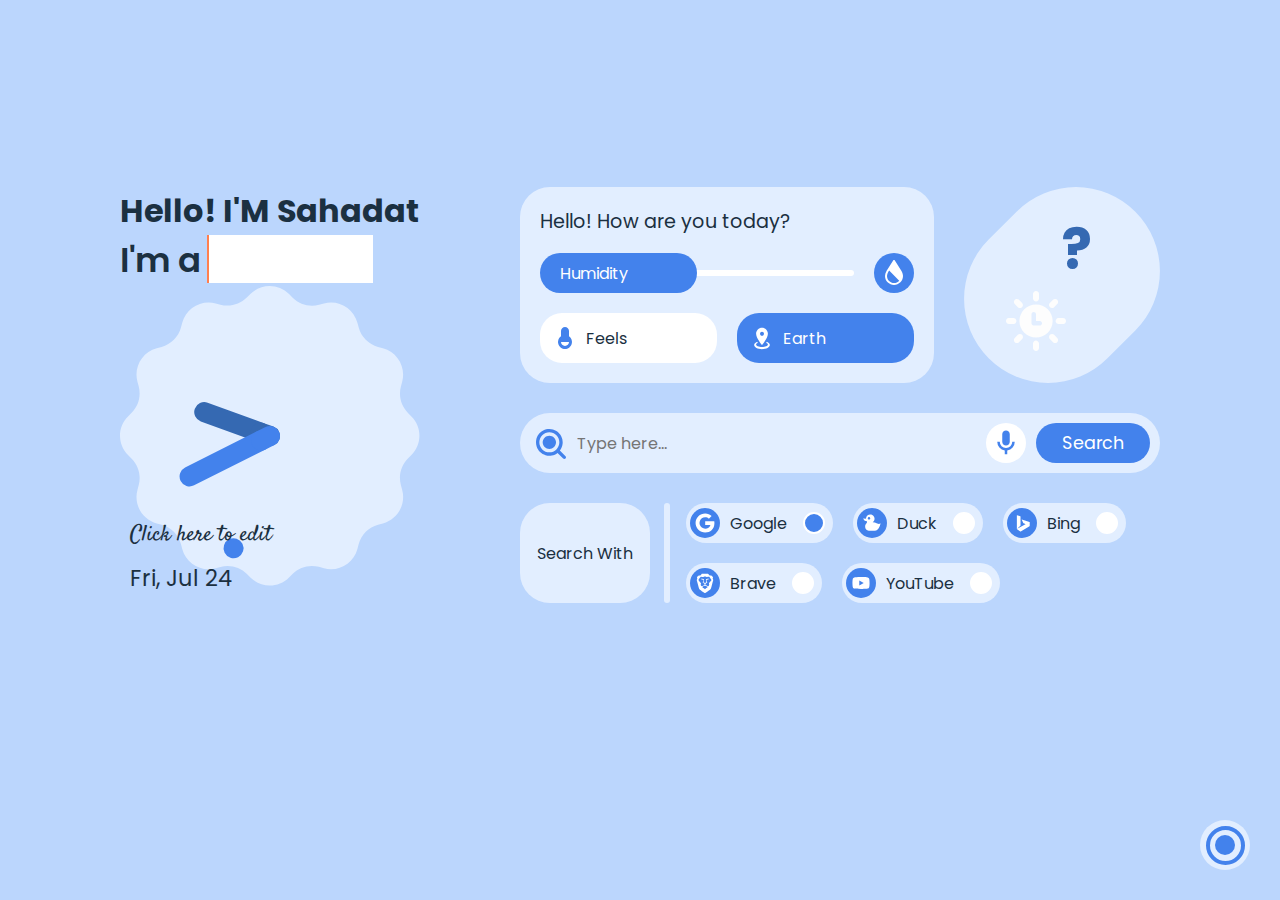
==== index.html @ 813c89ec "Add files via upload" ====
<!-- 
     Material You NewTab
     Copyright (c) 2023-2024 XengShi
     Licensed under the GNU General Public License v3.0 (GPL-3.0)
     You should have received a copy of the GNU General Public License along with this program. 
     If not, see <https://www.gnu.org/licenses/>.
-->


<!DOCTYPE html>
<html lang="en">

<head>
    <meta charset="UTF-8">
    <meta content="width=device-width, initial-scale=1.0" name="viewport">
    <meta name="google-site-verification" content="f80bboVVkBBgR-pRl_jZR6dnG7tuaYD4Fv4fSr3IhZE" />
    <title>New Tab</title>
    <link href="style.css" rel="stylesheet">
    <link href="./favicon/icon.ico" rel="icon" type="image/x-icon">
    <style id="iconStyle"></style>

    <script defer src="languages.js"></script>
    <script defer src="script.js"></script>
</head>

<body>
    <!----------------------- Google App Menu Setup Starting ----------------------->
    <!-- 9 Dot Icon -->
    <div class="googleAppsCont" id="googleAppsCont">
        <svg class="dot-icon" xmlns="http://www.w3.org/2000/svg" width="36" height="36" viewBox="0 0 24 24">
            <path
                d="M8 6a2 2 0 1 1-4 0 2 2 0 0 1 4 0m0 6a2 2 0 1 1-4 0 2 2 0 0 1 4 0m-2 8a2 2 0 1 0 0-4 2 2 0 0 0 0 4m8-14a2 2 0 1 1-4 0 2 2 0 0 1 4 0m-2 8a2 2 0 1 0 0-4 2 2 0 0 0 0 4m2 4a2 2 0 1 1-4 0 2 2 0 0 1 4 0m4-10a2 2 0 1 0 0-4 2 2 0 0 0 0 4m2 4a2 2 0 1 1-4 0 2 2 0 0 1 4 0m-2 8a2 2 0 1 0 0-4 2 2 0 0 0 0 4" />
        </svg>
        <!-- Text to appear on hover -->
        <span class="tooltip-text" id="googleAppsHover">Google Apps</span>
    </div>

    <!-- Centered Icon Container -->
    <div id="iconContainer" class="icon-container" style="display: none;">
        <a href="https://myaccount.google.com/" class="icon-item">
            <div class="menuicon">
                <svg xmlns="http://www.w3.org/2000/svg" width="46" height="46" viewBox="0 0 24 24">
                    <path fill="currentColor"
                        d="M12 4c-4.42 0-8 3.58-8 8c0 1.95.7 3.73 1.86 5.12a9.95 9.95 0 0 1 12.28 0A7.96 7.96 0 0 0 20 12c0-4.42-3.58-8-8-8m0 9c-1.93 0-3.5-1.57-3.5-3.5S10.07 6 12 6s3.5 1.57 3.5 3.5S13.93 13 12 13"
                        opacity="0.3" />
                    <path fill="currentColor"
                        d="M12 2C6.48 2 2 6.48 2 12s4.48 10 10 10s10-4.48 10-10S17.52 2 12 2m0 18c-1.74 0-3.34-.56-4.65-1.5C8.66 17.56 10.26 17 12 17s3.34.56 4.65 1.5c-1.31.94-2.91 1.5-4.65 1.5m6.14-2.88a9.95 9.95 0 0 0-12.28 0A7.96 7.96 0 0 1 4 12c0-4.42 3.58-8 8-8s8 3.58 8 8c0 1.95-.7 3.73-1.86 5.12" />
                    <path fill="currentColor"
                        d="M12 5.93c-1.93 0-3.5 1.57-3.5 3.5s1.57 3.5 3.5 3.5s3.5-1.57 3.5-3.5s-1.57-3.5-3.5-3.5m0 5c-.83 0-1.5-.67-1.5-1.5s.67-1.5 1.5-1.5s1.5.67 1.5 1.5s-.67 1.5-1.5 1.5" />
                </svg>
            </div>
            <div class="label short">Account</div>
        </a>
        <a href="https://google.com/" class="icon-item">
            <div class="menuicon">
                <svg xmlns="http://www.w3.org/2000/svg" width="43" height="43" viewBox="-2 -2 24 24">
                    <path fill="currentColor"
                        d="M4.376 8.068A6 6 0 0 0 4.056 10c0 .734.132 1.437.376 2.086a5.946 5.946 0 0 0 8.57 3.045h.001a5.96 5.96 0 0 0 2.564-3.043H10.22V8.132h9.605a10 10 0 0 1-.044 3.956a10 10 0 0 1-3.52 5.71A9.96 9.96 0 0 1 10 20A9.998 9.998 0 0 1 1.118 5.401A10 10 0 0 1 10 0c2.426 0 4.651.864 6.383 2.302l-3.24 2.652a5.948 5.948 0 0 0-8.767 3.114" />
                </svg>
            </div>
            <div class="label short">Search</div>
        </a>
        <a href="https://www.youtube.com/" class="icon-item">
            <div class="menuicon">
                <svg xmlns="http://www.w3.org/2000/svg" width="47" height="47" viewBox="1 0 24 24">
                    <g fill="none" fill-rule="evenodd">
                        <path
                            d="m12.593 23.258l-.011.002l-.071.035l-.02.004l-.014-.004l-.071-.035q-.016-.005-.024.005l-.004.01l-.017.428l.005.02l.01.013l.104.074l.015.004l.012-.004l.104-.074l.012-.016l.004-.017l-.017-.427q-.004-.016-.017-.018m.265-.113l-.013.002l-.185.093l-.01.01l-.003.011l.018.43l.005.012l.008.007l.201.093q.019.005.029-.008l.004-.014l-.034-.614q-.005-.018-.02-.022m-.715.002a.02.02 0 0 0-.027.006l-.006.014l-.034.614q.001.018.017.024l.015-.002l.201-.093l.01-.008l.004-.011l.017-.43l-.003-.012l-.01-.01z" />
                        <path fill="currentColor"
                            d="M12 4c.855 0 1.732.022 2.582.058l1.004.048l.961.057l.9.061l.822.064a3.8 3.8 0 0 1 3.494 3.423l.04.425l.075.91c.07.943.122 1.971.122 2.954s-.052 2.011-.122 2.954l-.075.91l-.04.425a3.8 3.8 0 0 1-3.495 3.423l-.82.063l-.9.062l-.962.057l-1.004.048A62 62 0 0 1 12 20a62 62 0 0 1-2.582-.058l-1.004-.048l-.961-.057l-.9-.062l-.822-.063a3.8 3.8 0 0 1-3.494-3.423l-.04-.425l-.075-.91A41 41 0 0 1 2 12c0-.983.052-2.011.122-2.954l.075-.91l.04-.425A3.8 3.8 0 0 1 5.73 4.288l.821-.064l.9-.061l.962-.057l1.004-.048A62 62 0 0 1 12 4m-2 5.575v4.85c0 .462.5.75.9.52l4.2-2.425a.6.6 0 0 0 0-1.04l-4.2-2.424a.6.6 0 0 0-.9.52Z" />
                    </g>
                </svg>
            </div>
            <div class="label short">YouTube</div>
        </a>
        <a href="https://mail.google.com/" class="icon-item">
            <div class="menuicon">
                <svg xmlns="http://www.w3.org/2000/svg" width="46" height="46" viewBox="1 0 24 24">
                    <path fill="currentColor"
                        d="M20 18h-2V9.25L12 13L6 9.25V18H4V6h1.2l6.8 4.25L18.8 6H20m0-2H4c-1.11 0-2 .89-2 2v12a2 2 0 0 0 2 2h16a2 2 0 0 0 2-2V6a2 2 0 0 0-2-2" />
                </svg>
            </div>
            <div class="label short">Gmail</div>
        </a>
        <a href="https://music.youtube.com/" class="icon-item">
            <div class="menuicon">
                <svg xmlns="http://www.w3.org/2000/svg" width="45" height="45" viewBox="1 0 24 24">
                    <g fill="currentColor" fill-rule="evenodd" clip-rule="evenodd">
                        <path
                            d="M8.217 8.286C9.265 7.254 10.514 6.743 12 6.743s2.735.51 3.783 1.543s1.562 2.258 1.562 3.714s-.514 2.68-1.562 3.713s-2.297 1.543-3.783 1.543s-2.735-.51-3.783-1.543S6.655 13.455 6.655 12s.514-2.682 1.562-3.714m6.977 3.715L10 14.91V9.088z" />
                        <path
                            d="M19.071 18.966Q22.001 16.08 22 12q0-4.081-2.929-6.967Q16.141 2.147 12 2.147T4.929 5.033T2 12q0 4.08 2.929 6.966q2.93 2.886 7.071 2.886q4.142 0 7.071-2.886M12 5.433c-1.827 0-3.407.644-4.702 1.92C6.002 8.63 5.345 10.19 5.345 12c0 1.809.657 3.37 1.953 4.646c1.295 1.276 2.874 1.92 4.702 1.92s3.407-.644 4.702-1.92c1.296-1.276 1.953-2.837 1.953-4.646c0-1.81-.657-3.37-1.953-4.647c-1.295-1.276-2.875-1.92-4.702-1.92" />
                    </g>
                </svg>
            </div>
            <div class="label short">YTMusic</div>
        </a>
        <a href="https://maps.google.com/" class="icon-item">
            <div class="menuicon">
                <svg width="67px" height="67px" viewBox="4 2 40 40" fill="none" xmlns="http://www.w3.org/2000/svg">
                    <g fill="currentColor">
                        <path fill-rule="evenodd" clip-rule="evenodd"
                            d="M24 12.8116L23.9999 12.8541C23.9998 12.872 23.9996 12.8899 23.9994 12.9078C23.9998 12.9287 24 12.9498 24 12.971C24 16.3073 21.4007 19.2604 19.6614 21.2367C19.1567 21.8101 18.7244 22.3013 18.449 22.6957C17.4694 24.0986 16.9524 25.6184 16.8163 26.2029C16.8163 26.6431 16.4509 27 16 27C15.5491 27 15.1837 26.6431 15.1837 26.2029C15.0476 25.6184 14.5306 24.0986 13.551 22.6957C13.2756 22.3013 12.8433 21.8101 12.3386 21.2367C10.5993 19.2604 8 16.3073 8 12.971C8 12.9498 8.0002 12.9287 8.0006 12.9078C8.0002 12.8758 8 12.8437 8 12.8116C8 8.49736 11.5817 5 16 5C20.4183 5 24 8.49736 24 12.8116ZM16 15.6812C17.7132 15.6812 19.102 14.325 19.102 12.6522C19.102 10.9793 17.7132 9.62319 16 9.62319C14.2868 9.62319 12.898 10.9793 12.898 12.6522C12.898 14.325 14.2868 15.6812 16 15.6812Z" />
                        <path
                            d="M23.1054 9.21856C22.1258 7.37546 20.4161 5.96177 18.3504 5.34277L13.7559 10.5615C14.3208 9.98352 15.1174 9.62346 16.0002 9.62346C17.7134 9.62346 19.1022 10.9796 19.1022 12.6524C19.1022 13.3349 18.8711 13.9646 18.4811 14.4711L23.1054 9.21856Z" />
                        <path
                            d="M12.4311 21.3425C12.4004 21.3076 12.3695 21.2725 12.3383 21.2371C11.1918 19.9344 9.67162 18.2073 8.76855 16.2257L13.5439 10.8018C13.1387 11.3136 12.8976 11.9556 12.8976 12.6526C12.8976 14.3254 14.2865 15.6816 15.9997 15.6816C16.8675 15.6816 17.6521 15.3336 18.2151 14.7727L12.4311 21.3425Z" />
                        <path
                            d="M9.89288 7.76562C8.71207 9.12685 8 10.8881 8 12.8117C8 12.8438 8.0002 12.8759 8.0006 12.9079C8.0002 12.9288 8 12.9499 8 12.9711C8 14.1082 8.30196 15.2009 8.76889 16.2254L13.5362 10.8106L9.89288 7.76562Z" />
                        <path
                            d="M18.3499 5.34254C17.6068 5.11988 16.8176 5 15.9997 5C13.5514 5 11.36 6.07387 9.89258 7.76553L13.5359 10.8105L13.5438 10.8015C13.6101 10.7178 13.6807 10.6375 13.7554 10.5611L18.3499 5.34254Z" />
                    </g>
                </svg>
            </div>
            <div class="label short">Maps</div>
        </a>
        <a href="https://play.google.com/" class="icon-item">
            <div class="menuicon">
                <svg xmlns="http://www.w3.org/2000/svg" width="38" height="38" viewBox="0 0 16 16">
                    <path fill="currentColor"
                        d="M14.222 9.374c1.037-.61 1.037-2.137 0-2.748L11.528 5.04 8.32 8l3.207 2.96zm-3.595 2.116L7.583 8.68 1.03 14.73c.201 1.029 1.36 1.61 2.303 1.055zM1 13.396V2.603L6.846 8zM1.03 1.27l6.553 6.05 3.044-2.81L3.333.215C2.39-.341 1.231.24 1.03 1.27" />
                </svg>
            </div>
            <div class="label short">Play</div>
        </a>
        <a href="https://drive.google.com/" class="icon-item">
            <div class="menuicon">
                <svg xmlns="http://www.w3.org/2000/svg" width="40" height="40" viewBox="0 0 24 24">
                    <path fill="currentColor"
                        d="M12.01 1.485c-2.082 0-3.754.02-3.743.047.01.02 1.708 3.001 3.774 6.62l3.76 6.574h3.76c2.081 0 3.753-.02 3.742-.047-.005-.02-1.708-3.001-3.775-6.62l-3.76-6.574zm-4.76 1.73a789.828 789.861 0 0 0-3.63 6.319L0 15.868l1.89 3.298 1.885 3.297 3.62-6.335 3.618-6.33-1.88-3.287C8.1 4.704 7.255 3.22 7.25 3.214zm2.259 12.653-.203.348c-.114.198-.96 1.672-1.88 3.287a423.93 423.948 0 0 1-1.698 2.97c-.01.026 3.24.042 7.222.042h7.244l1.796-3.157c.992-1.734 1.85-3.23 1.906-3.323l.104-.167h-7.249z" />
                </svg>
            </div>
            <div class="label short">Drive</div>
        </a>
        <a href="https://photos.google.com/" class="icon-item">
            <div class="menuicon">
                <svg xmlns="http://www.w3.org/2000/svg" width="42" height="42" viewBox="0 0 256 256">
                    <g fill="currentColor">
                        <path
                            d="M192 88a63.7 63.7 0 0 1-14 40h-50V24a64 64 0 0 1 64 64M64 168a64 64 0 0 0 64 64V128H78a63.7 63.7 0 0 0-14 40"
                            opacity=".2" />
                        <path
                            d="M232 120h-39.51A72 72 0 0 0 128 16a8 8 0 0 0-8 8v39.51A72 72 0 0 0 16 128a8 8 0 0 0 8 8h39.51A72 72 0 0 0 128 240a8 8 0 0 0 8-8v-39.51A72 72 0 0 0 240 128a8 8 0 0 0-8-8M120 223.43A56.09 56.09 0 0 1 72 168a55.3 55.3 0 0 1 10-32h38ZM120 120H32.57A56.09 56.09 0 0 1 88 72a55.3 55.3 0 0 1 32 10Zm16-87.43A56.09 56.09 0 0 1 184 88a55.3 55.3 0 0 1-10 32h-38ZM168 184a55.3 55.3 0 0 1-32-10v-38h87.43A56.09 56.09 0 0 1 168 184" />
                    </g>
                </svg>
            </div>
            <div class="label short">Photos</div>
        </a>
        <a href="https://translate.google.com/" class="icon-item">
            <div class="menuicon">
                <svg xmlns="http://www.w3.org/2000/svg" width="40" height="40" viewBox="0 0 24 24">
                    <path fill="currentColor"
                        d="m12 22-1-3H4q-.825 0-1.412-.587T2 17V4q0-.825.588-1.412T4 2h6l.875 3H20q.875 0 1.438.563T22 7v13q0 .825-.562 1.413T20 22zm-4.85-7.4q1.725 0 2.838-1.112T11.1 10.6q0-.2-.012-.362t-.063-.338h-3.95v1.55H9.3q-.2.7-.763 1.088t-1.362.387q-.975 0-1.675-.7T4.8 10.5t.7-1.725 1.675-.7q.45 0 .85.163t.725.487L9.975 7.55Q9.45 7 8.712 6.7T7.15 6.4q-1.675 0-2.863 1.188T3.1 10.5t1.188 2.913T7.15 14.6m6.7.5.55-.525q-.35-.425-.637-.825t-.563-.85zm1.25-1.275q.7-.825 1.063-1.575t.487-1.175h-3.975l.3 1.05h1q.2.375.475.813t.65.887M13 21h7q.45 0 .725-.288T21 20V7q0-.45-.275-.725T20 6h-8.825l1.175 4.05h1.975V9h1.025v1.05H19v1.025h-1.275q-.25.95-.75 1.85T15.8 14.6l2.725 2.675L17.8 18l-2.7-2.7-.9.925L15 19z" />
                </svg>
            </div>
            <div class="label short">Translate</div>
        </a>
        <a href="https://calendar.google.com/" class="icon-item">
            <div class="menuicon">
                <svg xmlns="http://www.w3.org/2000/svg" width="36" height="36" viewBox="0 0 24 24">
                    <path fill="currentColor"
                        d="M18.316 5.684H24v12.632h-5.684zM5.684 24h12.632v-5.684H5.684zM18.316 5.684V0H1.895A1.894 1.894 0 0 0 0 1.895v16.421h5.684V5.684zm-7.207 6.25v-.065q.407-.216.687-.617c.28-.401.279-.595.279-.982q0-.568-.3-1.025a2.05 2.05 0 0 0-.832-.714 2.7 2.7 0 0 0-1.197-.257q-.9 0-1.481.467-.579.467-.793 1.078l1.085.452q.13-.374.413-.633.284-.258.767-.257.495 0 .816.264a.86.86 0 0 1 .322.703q0 .495-.36.778t-.886.284h-.567v1.085h.633q.611 0 1.02.327.407.327.407.843 0 .505-.387.832c-.387.327-.565.327-.924.327q-.527 0-.897-.311-.372-.312-.521-.881l-1.096.452q.268.923.977 1.401.707.479 1.538.477a2.84 2.84 0 0 0 1.293-.291q.574-.29.902-.794.327-.505.327-1.149 0-.643-.344-1.105a2.07 2.07 0 0 0-.881-.689m2.093-1.931.602.913L15 10.045v5.744h1.187V8.446h-.827zM22.105 0h-3.289v5.184H24V1.895A1.894 1.894 0 0 0 22.105 0m-3.289 23.5 4.684-4.684h-4.684zM0 22.105C0 23.152.848 24 1.895 24h3.289v-5.184H0z" />
                </svg>
            </div>
            <div class="label short">Calendar</div>
        </a>
        <a href="https://meet.google.com/" class="icon-item">
            <div class="menuicon">
                <svg xmlns="http://www.w3.org/2000/svg" viewBox="0 0 50 50" width="41" height="41">
                    <path fill="currentColor"
                        d="M2 18L2 32 12 32 12 18zM39 9v4.31l-10 9V16H14V6h22C37.66 6 39 7.34 39 9zM29 27.69l10 9V41c0 1.66-1.34 3-3 3H14V34h15V27.69zM12 34v10H5c-1.657 0-3-1.343-3-3v-7H12zM12 6L12 16 2 16zM29 25L39 16 39 34zM49 9.25v31.5c0 .87-1.03 1.33-1.67.75L41 35.8V14.2l6.33-5.7C47.97 7.92 49 8.38 49 9.25z" />
                </svg>
            </div>
            <div class="label short">Meet</div>
        </a>
        <a href="https://chat.google.com/" class="icon-item">
            <div class="menuicon">
                <svg xmlns="http://www.w3.org/2000/svg" width="36" height="36" viewBox="0 0 24 24">
                    <path fill="currentColor"
                        d="M1.637 0C.733 0 0 .733 0 1.637v16.5c0 .904.733 1.636 1.637 1.636h3.955v3.323c0 .804.97 1.207 1.539.638l3.963-3.96h11.27c.903 0 1.636-.733 1.636-1.637V5.592L18.408 0Zm3.955 5.592h12.816v8.59H8.455l-2.863 2.863Z" />
                </svg>
            </div>
            <div class="label short">Chat</div>
        </a>
        <a href="https://news.google.com/" class="icon-item">
            <div class="menuicon">
                <svg xmlns="http://www.w3.org/2000/svg" width="40" height="40" viewBox="0 0 24 24">
                    <path fill="currentColor"
                        d="M21.267 21.2a.614.614 0 0 1-.613.613H3.344a.614.614 0 0 1-.612-.613V8.115a.614.614 0 0 1 .613-.613h17.309a.614.614 0 0 1 .613.613zm-3.032-3.42v-1.195a.08.08 0 0 0-.08-.08h-5.373v1.361h5.373a.08.08 0 0 0 .08-.083zm.817-2.587v-1.201a.08.08 0 0 0-.079-.082h-6.19v1.362h6.189a.08.08 0 0 0 .08-.078v-.004zm-.817-2.588V11.4a.08.08 0 0 0-.08-.08h-5.373v1.361h5.373a.08.08 0 0 0 .08-.079zM8.15 14.045v1.226h1.77c-.145.748-.804 1.292-1.77 1.292a1.976 1.976 0 0 1 0-3.95 1.77 1.77 0 0 1 1.253.49l.934-.932a3.14 3.14 0 0 0-2.187-.853 3.268 3.268 0 1 0 0 6.537c1.89 0 3.133-1.328 3.133-3.197a4 4 0 0 0-.052-.619zM2.27 7.654a.616.616 0 0 1 .613-.613h12.154l-1.269-3.49a.595.595 0 0 0-.743-.383L.368 7.775a.594.594 0 0 0-.323.775l2.225 6.112za.616.616 0 0 1 .613-.613h12.154l-1.269-3.49a.595.595 0 0 0-.743-.383L.368 7.775a.594.594 0 0 0-.323.775l2.225 6.112zm21.312-.31-8.803-2.37.751 2.067h5.584a.614.614 0 0 1 .613.613v8.794l2.247-8.365a.59.59 0 0 0-.392-.74m-4.496-1.675V2.795a.61.61 0 0 0-.611-.608H5.524a.61.61 0 0 0-.616.605v2.837l8.39-3.052a.594.594 0 0 1 .743.39l.544 1.497z" />
                </svg>
            </div>
            <div class="label short">News</div>
        </a>
        <a href="https://contacts.google.com/" class="icon-item">
            <div class="menuicon">
                <svg xmlns="http://www.w3.org/2000/svg" width="40" height="40" viewBox="0 0 24 24">
                    <path fill="currentColor"
                        d="M4.625 22q-.4 0-.725-.325t-.325-.725v-2.625q0-2.25 1.4-3.975t3.6-2.2q-1 .7-1.55 1.762t-.55 2.288v4.75q0 .275.075.55t.25.5zM8.3 22q-.425 0-.737-.312t-.313-.738V16.2q0-1.75 1.238-2.975T11.475 12H16.2q1.75 0 2.975 1.225T20.4 16.2v1.6q0 1.75-1.225 2.975T16.2 22zM12 9.9q-1.65 0-2.8-1.15t-1.15-2.8 1.15-2.8T12 2t2.8 1.15 1.15 2.8-1.15 2.8T12 9.9" />
                </svg>
            </div>
            <div class="label short">Contacts</div>
        </a>
        <a href="https://myadcenter.google.com/" class="icon-item">
            <div class="menuicon">
                <svg xmlns="http://www.w3.org/2000/svg" width="40" height="40" viewBox="0 0 24 24">
                    <path fill="currentColor"
                        d="M10.275 12q-.7 0-1.15-.525T8.8 10.25l.3-1.8q.2-1.075 1.013-1.763T12 6q1.1 0 1.913.688t1.012 1.762l.3 1.8q.125.7-.325 1.225T13.75 12zm.6-2h2.275l-.2-1.225q-.05-.35-.325-.562T12 8t-.612.213-.313.562zM3.1 12.975q-.575.025-.988-.225t-.537-.775q-.05-.225-.025-.45t.125-.425q0 .025-.025-.1-.05-.05-.25-.6-.05-.3.075-.575T1.8 9.35l.05-.05q.05-.475.388-.8t.837-.325q.075 0 .475.1l.075-.025q.125-.125.325-.187T4.375 8q.275 0 .488.088t.337.262q.025 0 .038.013t.037.012q.35.025.612.212t.388.513q.05.175.038.338t-.063.312q0 .025.025.1.175.175.275.388t.1.437q0 .1-.15.525-.025.05 0 .1l.05.4q0 .525-.437.9t-1.063.375zM20 13q-.825 0-1.412-.587T18 11q0-.3.088-.562t.237-.513l-.7-.625q-.25-.2-.088-.5T18 8.5h2q.825 0 1.413.588T22 10.5v.5q0 .825-.587 1.413T20 13M0 17v-.575q0-1.1 1.113-1.763T4 14q.325 0 .625.013t.575.062q-.35.5-.525 1.075T4.5 16.375V18H1q-.425 0-.712-.288T0 17m6 0v-.625q0-1.625 1.663-2.625t4.337-1q2.7 0 4.35 1T18 16.375V17q0 .425-.288.713T17 18H7q-.425 0-.712-.288T6 17m14-3q1.8 0 2.9.663t1.1 1.762V17q0 .425-.288.713T23 18h-3.5v-1.625q0-.65-.162-1.225t-.488-1.075q.275-.05.563-.062T20 14m-8 .75q-1.425 0-2.55.375T8.125 16H15.9q-.225-.5-1.338-.875T12 14.75M12.025 9" />
                </svg>
            </div>
            <div class="label short one">My Ad Ce...</div>
            <div class="label full">My Ad<br>Center</div>
        </a>
        <a href="https://business.google.com/" class="icon-item">
            <div class="menuicon">
                <svg xmlns="http://www.w3.org/2000/svg" width="40" height="40" viewBox="0 0 24 24">
                    <path fill="currentColor"
                        d="M22 8.5c0 1.37-1.12 2.5-2.5 2.5S17 9.87 17 8.5c0 1.37-1.12 2.5-2.5 2.5S12 9.87 12 8.5c0 1.37-1.12 2.5-2.5 2.5S7 9.87 7 8.5C7 9.87 5.88 11 4.5 11S2 9.87 2 8.5l1.39-5.42S3.68 2 4.7 2h14.6c1.02 0 1.31 1.08 1.31 1.08zm-1 3.7V20c0 1.1-.9 2-2 2H5c-1.1 0-2-.9-2-2v-7.8a3.96 3.96 0 0 0 4-.58c.69.55 1.56.88 2.5.88.95 0 1.82-.33 2.5-.88.69.55 1.56.88 2.5.88.95 0 1.82-.33 2.5-.88.68.55 1.56.88 2.5.88.53 0 1.04-.11 1.5-.3m-2 5.13c0-.2 0-.41-.05-.63l-.03-.16h-2.97v1.17h1.81c-.06.22-.14.44-.31.62-.33.33-.78.51-1.26.51-.5 0-.99-.21-1.35-.56-.69-.71-.69-1.86.02-2.58.69-.7 1.83-.7 2.55-.03l.14.13.84-.85-.16-.14c-.56-.52-1.3-.81-2.08-.81h-.01c-.81 0-1.57.31-2.14.87-.59.58-.92 1.34-.92 2.13 0 .8.31 1.54.88 2.09a3.2 3.2 0 0 0 2.22.91h.02c.8 0 1.51-.29 2.03-.8.47-.48.77-1.2.77-1.87" />
                </svg>
            </div>
            <div class="label short one">Business ...</div>
            <div class="label full">Business<br>Profile</div>
        </a>
        <a href="https://google.com/shopping/" class="icon-item">
            <div class="menuicon">
                <svg xmlns="http://www.w3.org/2000/svg" width="39" height="39" viewBox="0 0 24 24">
                    <path fill="currentColor"
                        d="M11.175 22q-.375 0-.75-.15t-.675-.45L2.6 14.25q-.3-.3-.438-.663t-.137-.737t.138-.75t.437-.675L11.4 2.6q.275-.275.65-.438T12.825 2H20q.825 0 1.413.587T22 4v7.175q0 .4-.15.763t-.425.637L12.6 21.4q-.3.3-.675.45t-.75.15M17.5 8q.625 0 1.063-.437T19 6.5t-.437-1.062T17.5 5t-1.062.438T16 6.5t.438 1.063T17.5 8" />
                </svg>
            </div>
            <div class="label short">Shopping</div>
        </a>

        <div class="separator"></div>

        <a href="https://docs.google.com/document/" class="icon-item">
            <div class="menuicon">
                <svg xmlns="http://www.w3.org/2000/svg" width="39" height="39" viewBox="0 0 24 24">
                    <path fill="currentColor"
                        d="M14.727 6.727H14V0H4.91c-.905 0-1.637.732-1.637 1.636v20.728c0 .904.732 1.636 1.636 1.636h14.182c.904 0 1.636-.732 1.636-1.636V6.727zm-.545 10.455H7.09v-1.364h7.09v1.364zm2.727-3.273H7.091v-1.364h9.818zm0-3.273H7.091V9.273h9.818zM14.727 6h6l-6-6z" />
                </svg>
            </div>
            <div class="label short">Docs</div>
        </a>
        <a href="https://docs.google.com/spreadsheets/" class="icon-item">
            <div class="menuicon">
                <svg xmlns="http://www.w3.org/2000/svg" width="39" height="39" viewBox="0 0 24 24">
                    <path fill="currentColor"
                        d="M11.318 12.545H7.91v-1.909h3.41v1.91zM14.728 0v6h6zm1.363 10.636h-3.41v1.91h3.41zm0 3.273h-3.41v1.91h3.41zM20.727 6.5v15.864c0 .904-.732 1.636-1.636 1.636H4.909a1.636 1.636 0 0 1-1.636-1.636V1.636C3.273.732 4.005 0 4.909 0h9.318v6.5zm-3.273 2.773H6.545v7.909h10.91v-7.91zm-6.136 4.636H7.91v1.91h3.41v-1.91z" />
                </svg>
            </div>
            <div class="label short">Sheets</div>
        </a>
        <a href="https://docs.google.com/presentation/" class="icon-item">
            <div class="menuicon">
                <svg xmlns="http://www.w3.org/2000/svg" width="39" height="39" viewBox="0 0 24 24">
                    <path fill="currentColor"
                        d="M16.09 15.273H7.91v-4.637h8.18zm1.728-8.523h2.91v15.614c0 .904-.733 1.636-1.637 1.636H4.909a1.636 1.636 0 0 1-1.636-1.636V1.636C3.273.732 4.005 0 4.909 0h9.068v6.75zm-.363 2.523H6.545v7.363h10.91zm-2.728-5.979V6h6.001l-6-6v3.294z" />
                </svg>
            </div>
            <div class="label short">Slides</div>
        </a>
        <a href="https://docs.google.com/forms/" class="icon-item">
            <div class="menuicon">
                <svg xmlns="http://www.w3.org/2000/svg" width="39" height="39" viewBox="0 0 24 24">
                    <path fill="currentColor"
                        d="M14.727 6h6l-6-6zm0 .727H14V0H4.91c-.905 0-1.637.732-1.637 1.636v20.728c0 .904.732 1.636 1.636 1.636h14.182c.904 0 1.636-.732 1.636-1.636V6.727zM7.91 17.318a.819.819 0 1 1 .001-1.638.819.819 0 0 1 0 1.638zm0-3.273a.819.819 0 1 1 .001-1.637.819.819 0 0 1 0 1.637zm0-3.272a.819.819 0 1 1 .001-1.638.819.819 0 0 1 0 1.638zm9 6.409h-6.818v-1.364h6.818zm0-3.273h-6.818v-1.364h6.818zm0-3.273h-6.818V9.273h6.818z" />
                </svg>
            </div>
            <div class="label short">Forms</div>
        </a>
        <a href="https://keep.google.com/" class="icon-item">
            <div class="menuicon">
                <svg xmlns="http://www.w3.org/2000/svg" width="39" height="39" viewBox="0 0 24 24">
                    <path fill="currentColor"
                        d="M4.908 0c-.904 0-1.635.733-1.635 1.637v20.726c0 .904.732 1.637 1.635 1.637H19.09c.904 0 1.637-.733 1.637-1.637V6.5h-6.5V0zm9.819 0v6h6zM11.97 8.229c.224 0 .571.031.765.072.2.04.576.185.842.312.828.414 1.467 1.164 1.774 2.088.168.511.188 1.34.05 1.865a3.75 3.75 0 0 1-1.277 1.952l-.25.193h-1.87c-2.134 0-1.931.042-2.478-.494a3.35 3.35 0 0 1-.984-1.844c-.148-.766-.053-1.437.32-2.203.19-.399.303-.556.65-.899.68-.679 1.513-1.037 2.458-1.042m-1.866 7.863h3.781v1.328h-3.779v-1.328z" />
                </svg>
            </div>
            <div class="label short">Keep</div>
        </a>
        <a href="https://google.com/finance/" class="icon-item">
            <div class="menuicon">
                <svg xmlns="http://www.w3.org/2000/svg" width="40" height="40" viewBox="0 0 24 24">
                    <path fill="currentColor"
                        d="M8 11.75V7.5q0-.625.438-1.062T9.5 6t1.063.438T11 7.5v4.25q0 .625-.437 1.063T9.5 13.25t-1.062-.437T8 11.75m5-.225V3.5q0-.625.438-1.062T14.5 2t1.063.438T16 3.5v8.025q0 .75-.462 1.125t-1.038.375-1.037-.375T13 11.525m-10 3.45V11.5q0-.625.438-1.062T4.5 10t1.063.438T6 11.5v3.475q0 .75-.462 1.125t-1.038.375-1.037-.375T3 14.975m2.4 6.075q-.65 0-.913-.612T4.7 19.35l4.1-4.1q.275-.275.663-.3t.687.25L13 17.65l5.6-5.6H18q-.425 0-.712-.288T17 11.05t.288-.712.712-.288h3q.425 0 .713.288t.287.712v3q0 .425-.288.713T21 15.05t-.712-.288T20 14.05v-.6l-6.25 6.25q-.275.275-.663.3t-.687-.25L9.55 17.3 6.1 20.75q-.125.125-.312.213t-.388.087" />
                </svg>
            </div>
            <div class="label short">Finance</div>
        </a>
        <a href="https://ads.google.com/" class="icon-item">
            <div class="menuicon">
                <svg xmlns="http://www.w3.org/2000/svg" width="42" height="42" viewBox="0 0 48 48">
                    <defs>
                        <mask id="ipTGoogleAds0">
                            <g fill="none" stroke="#fff" stroke-width="4">
                                <path fill="#555"
                                    d="M41.355 34.153L29.522 8.776a6 6 0 0 0-10.876 5.072L30.48 39.224a6 6 0 1 0 10.876-5.071Z" />
                                <path stroke-linecap="round"
                                    d="M23.438 26.536L17.52 39.224a6 6 0 0 1-7.974 2.902v0a6 6 0 0 1-2.902-7.973L18.374 9" />
                                <circle cx="12.083" cy="36.688" r="6" fill="#555"
                                    transform="rotate(25 12.083 36.688)" />
                            </g>
                        </mask>
                    </defs>
                    <path fill="currentColor" d="M0 0h48v48H0z" mask="url(#ipTGoogleAds0)" />
                </svg>
            </div>
            <div class="label short">Google Ads</div>
        </a>
        <a href="https://analytics.google.com/" class="icon-item">
            <div class="menuicon">
                <svg xmlns="http://www.w3.org/2000/svg" width="37" height="37" viewBox="0 0 24 24">
                    <path fill="currentColor"
                        d="M22.84 2.998v17.999a2.983 2.983 0 0 1-2.967 2.998 3 3 0 0 1-.368-.02 3.06 3.06 0 0 1-2.61-3.1V3.12A3.06 3.06 0 0 1 19.51.02a2.983 2.983 0 0 1 3.329 2.978zM4.133 18.055a2.973 2.973 0 1 0 0 5.945 2.973 2.973 0 0 0 0-5.945m7.872-9.01h-.05a3.06 3.06 0 0 0-2.892 3.126v7.985c0 2.167.954 3.482 2.35 3.763a2.978 2.978 0 0 0 3.57-2.927v-8.959a2.983 2.983 0 0 0-2.978-2.988" />
                </svg>
            </div>
            <div class="label short one">Google A...</div>
            <div class="label full">Google<br>Analytics</div>
        </a>
        <a href="https://passwords.google.com/" class="icon-item">
            <div class="menuicon">
                <svg xmlns="http://www.w3.org/2000/svg" width="40" height="40" viewBox="0 0 24 24">
                    <path fill="currentColor"
                        d="M11.71 10.33C11.01 8.34 9.11 7 7 7c-2.76 0-5 2.24-5 5s2.24 5 5 5c2.11 0 4.01-1.34 4.71-3.33l.23-.67H18v4h2v-4h2v-2H11.94zM7 15c-1.65 0-3-1.35-3-3s1.35-3 3-3 3 1.35 3 3-1.35 3-3 3"
                        opacity=".3" />
                    <path fill="currentColor"
                        d="M7 5c-3.86 0-7 3.14-7 7s3.14 7 7 7c2.72 0 5.17-1.58 6.32-4H16v4h6v-4h2V9H13.32C12.17 6.58 9.72 5 7 5m15 8h-2v4h-2v-4h-6.06l-.23.67C11.01 15.66 9.11 17 7 17c-2.76 0-5-2.24-5-5s2.24-5 5-5c2.11 0 4.01 1.34 4.71 3.33l.23.67H22zM7 9c-1.65 0-3 1.35-3 3s1.35 3 3 3 3-1.35 3-3-1.35-3-3-3m0 4c-.55 0-1-.45-1-1s.45-1 1-1 1 .45 1 1-.45 1-1 1" />
                </svg>
            </div>
            <div class="label short one">Password ...</div>
            <div class="label full">Password<br>Manager</div>
        </a>
        <a href="https://one.google.com/" class="icon-item">
            <div class="menuicon">
                <svg xmlns="http://www.w3.org/2000/svg" width="43" height="43" viewBox="0 0 24 24">
                    <g fill="none" stroke="currentColor" stroke-linecap="round" stroke-linejoin="round"
                        stroke-width="2">
                        <path d="M11 5v13.982a2 2 0 0 0 4 0V5a2 2 0 1 0-4 0" />
                        <path
                            d="M6.63 8.407a2.125 2.125 0 0 0-.074 2.944c.77.834 2.051.869 2.862.077l4.95-4.834c.812-.792.846-2.11.076-2.945a1.984 1.984 0 0 0-2.861-.077z" />
                    </g>
                </svg>
            </div>
            <div class="label short one">Google O...</div>
            <div class="label full">Google<br>One</div>
        </a>
        <a href="https://google.com/travel/" class="icon-item">
            <div class="menuicon">
                <svg xmlns="http://www.w3.org/2000/svg" width="43" height="43" viewBox="0 0 24 24">
                    <path fill="currentColor"
                        d="M11 6h2V4h-2zm1 6q-1.9 0-3.625-.788T5 9.45V8q0-.825.588-1.412T7 6h2V3q0-.425.288-.712T10 2h4q.425 0 .713.288T15 3v3h2q.825 0 1.413.588T19 8v1.45q-1.65.975-3.375 1.763T12 12m-5 9q-.825 0-1.412-.587T5 19v-7.3q1.4.85 2.888 1.45t3.112.8V14q0 .425.288.713T12 15t.713-.288T13 14v-.05q1.625-.2 3.113-.8T19 11.7V19q0 .825-.587 1.413T17 21q0 .425-.288.713T16 22q-.4 0-.562-.363T15 21H9q0 .425-.288.713T8 22q-.4 0-.562-.363T7 21" />
                </svg>
            </div>
            <div class="label short">Travel</div>
        </a>
        <a href="https://classroom.google.com/" class="icon-item">
            <div class="menuicon">
                <svg xmlns="http://www.w3.org/2000/svg" width="36" height="36" viewBox="0 0 24 24">
                    <path fill="currentColor"
                        d="M1.637 1.637C.732 1.637 0 2.369 0 3.273v17.454c0 .904.732 1.636 1.637 1.636h20.726c.905 0 1.637-.732 1.637-1.636V3.273c0-.904-.732-1.636-1.637-1.636zm.545 2.181h19.636v16.364h-2.726v-1.09h-4.91v1.09h-12zM12 8.182a1.636 1.636 0 1 0 0 3.273 1.636 1.636 0 1 0 0-3.273m-4.363 1.91c-.678 0-1.229.55-1.229 1.226a1.228 1.228 0 0 0 2.455 0c0-.677-.549-1.226-1.226-1.226m8.726 0a1.227 1.227 0 1 0 0 2.453 1.227 1.227 0 0 0 0-2.453M12 12.545c-1.179 0-2.413.401-3.148 1.006a4.1 4.1 0 0 0-1.215-.188c-1.314 0-2.729.695-2.729 1.559v.896h14.184v-.896c0-.864-1.415-1.559-2.729-1.559-.41 0-.83.068-1.215.188-.735-.605-1.969-1.006-3.148-1.006" />
                </svg>
            </div>
            <div class="label short">Classroom</div>
        </a>
        <a href="https://books.google.com/" class="icon-item">
            <div class="menuicon">
                <svg xmlns="http://www.w3.org/2000/svg" width="41" height="41" viewBox="0 0 24 24">
                    <path fill="currentColor"
                        d="M18 22a2 2 0 0 0 2-2V4a2 2 0 0 0-2-2h-6v7L9.5 7.5 7 9V2H6a2 2 0 0 0-2 2v16a2 2 0 0 0 2 2z" />
                </svg>
            </div>
            <div class="label short">Books</div>
        </a>
        <a href="https://blogger.com/" class="icon-item">
            <div class="menuicon">
                <svg xmlns="http://www.w3.org/2000/svg" width="37" height="37" viewBox="0 0 24 24">
                    <path fill="currentColor"
                        d="M21.976 24H2.026C.9 24 0 23.1 0 21.976V2.026C0 .9.9 0 2.025 0H22.05C23.1 0 24 .9 24 2.025v19.95C24 23.1 23.1 24 21.976 24M12 3.975H9A5.025 5.025 0 0 0 3.975 9v6A5.025 5.025 0 0 0 9 20.024h6A5.025 5.025 0 0 0 20.024 15v-3.975c0-.6-.45-1.05-1.05-1.05H18a.995.995 0 0 1-.976-.976A5.025 5.025 0 0 0 12 3.973zm3.074 12H9c-.525 0-.975-.45-.975-.975s.45-.976.975-.976h6.074c.526 0 .977.45.977.976s-.45.976-.975.976zm-2.55-7.95c.527 0 .976.45.976.975s-.45.975-.975.975h-3.6c-.525 0-.976-.45-.976-.975s.45-.975.975-.975z" />
                </svg>
            </div>
            <div class="label short">Blogger</div>
        </a>
        <a href="https://earth.google.com/" class="icon-item">
            <div class="menuicon">
                <svg xmlns="http://www.w3.org/2000/svg" width="43" height="43" viewBox="0 0 24 24">
                    <path fill="currentColor"
                        d="M12 12.14c-.91-1.37-1.86-2.36-2.86-2.95-1-.6-1.87-.81-2.64-.64-.73.18-1.36.59-1.86 1.25-.44.59-.64 1.26-.64 2.01V12c0 .78.11 1.58.36 2.39.09.25.14.25.19 0 .12-.62.41-1.08.86-1.36.46-.28 1.06-.27 1.81.02.75.3 1.48.95 2.2 1.9 1.28 1.72 2.78 2.77 4.5 3.14 2.22.32 3.89-.39 5.02-2.09.31-.61.56-1.14.7-1.61.09-.31.05-.34-.14-.09-.47.62-1.1 1.03-1.9 1.2-.8.2-1.71 0-2.74-.5-1.03-.57-1.98-1.5-2.86-2.86m4.97-3.98c-1.56-2.35-3.25-3.66-5.06-3.99-1.44-.22-3 .28-4.69 1.5-.22.16-.32.24-.31.26.02.02.15-.04.4-.16 2.5-1.22 4.91.06 7.22 3.84.5.84 1.02 1.5 1.57 1.97s1.06.75 1.55.84c.48.08.92.08 1.31-.04.39-.13.74-.33 1.04-.61 0-.6-.09-1.27-.31-1.97-.5.12-.95.08-1.34-.12-.39-.18-.85-.71-1.38-1.52M12 2c2.75 0 5.1 1 7.05 2.95S22 9.25 22 12s-1 5.1-2.95 7.05S14.75 22 12 22s-5.1-1-7.05-2.95S2 14.75 2 12s1-5.1 2.95-7.05S9.25 2 12 2" />
                </svg>
            </div>
            <div class="label short">Earth</div>
        </a>
        <a href="https://artsandculture.google.com/" class="icon-item">
            <div class="menuicon">
                <svg xmlns="http://www.w3.org/2000/svg" width="43" height="43" viewBox="0 0 24 24">
                    <path fill="currentColor"
                        d="M12 2C6.5 2 2 6.5 2 12s4.5 10 10 10 10-4.5 10-10S17.5 2 12 2m5 15H7v-2h10zm-9-3v-3h2v3zm3 0v-3h2v3zm3 0v-3h2v3zm3-4H7V8.5L12 6l5 2.5z" />
                </svg>
            </div>
            <div class="label short one">Arts and ...</div>
            <div class="label full">Arts and<br>Culture</div>
        </a>
        <a href="https://google.com/save/" class="icon-item">
            <div class="menuicon">
                <svg xmlns="http://www.w3.org/2000/svg" width="42" height="42" viewBox="0 0 24 24">
                    <path fill="currentColor" stroke="currentColor" stroke-linecap="round" stroke-linejoin="round"
                        d="M6 6.2c0-1.12 0-1.68.218-2.108a2 2 0 0 1 .874-.874C7.52 3 8.08 3 9.2 3h5.6c1.12 0 1.68 0 2.108.218a2 2 0 0 1 .874.874C18 4.52 18 5.08 18 6.2v13.305c0 .486 0 .729-.101.862a.5.5 0 0 1-.37.198c-.167.01-.369-.125-.773-.394L12 17l-4.756 3.17c-.404.27-.606.405-.774.395a.5.5 0 0 1-.369-.198C6 20.234 6 19.991 6 19.505z" />
                </svg>
            </div>
            <div class="label short">Saved</div>
        </a>
        <a href="https://chromewebstore.google.com/" class="icon-item">
            <div class="menuicon">
                <svg xmlns="http://www.w3.org/2000/svg" width="39" height="39" viewBox="0 0 24 24">
                    <path fill="currentColor"
                        d="M0 1.637v19.09c0 .9.736 1.636 1.636 1.636h.131a10.4 10.4 0 0 1-.13-1.636 10.3 10.3 0 0 1 1.667-5.64l4.202 7.276h1.128A3.77 3.77 0 0 1 12 16.958a3.77 3.77 0 0 1 3.366 5.406h1.048a4.7 4.7 0 0 0-1.587-5.406h6.83a10.34 10.34 0 0 1 .577 5.406h.13c.9 0 1.636-.737 1.636-1.637V1.637Zm9.273 2.181h5.454a1.09 1.09 0 1 1 0 2.182H9.273a1.09 1.09 0 1 1 0-2.182M12 10.364a10.36 10.36 0 0 1 9.233 5.652H12a4.71 4.71 0 0 0-4.677 4.149L3.91 14.25A10.34 10.34 0 0 1 12 10.364" />
                </svg>
            </div>
            <div class="label short one">Chrome ...</div>
            <div class="label full">Chrome<br>Web Store</div>
        </a>
    </div>
    <!-- ________________ End of Google App Menu ________________ -->

    <div class="centerDiv">
        <div class="leftDiv">
            <h1>Hello! I'M Sahadat</h1>
            <div class="animated-text">
                I'm a <span></span>
            </div>

            <!-- ____________clock___________ -->
            <div class="clock" id="analogClock">

                <svg fill="none" height="100%" viewBox="0 0 461 461" width="100%" xmlns="http://www.w3.org/2000/svg">
                    <path class="bgLightTint" clip-rule="evenodd"
                        d="M93.6379 63.9405C89.7543 78.4344 78.4333 89.7554 63.9394 93.639L56.4989 95.6327C34.0934 101.636 20.7969 124.666 26.8005 147.072L28.7201 154.236C32.6038 168.73 28.46 184.195 17.8497 194.805L12.3015 200.353C-4.1005 216.755 -4.10051 243.348 12.3015 259.75L17.9236 265.372C28.5338 275.983 32.6776 291.447 28.794 305.941L26.8004 313.382C20.7968 335.787 34.0933 358.817 56.4989 364.821L63.9395 366.815C78.4334 370.698 89.7544 382.019 93.638 396.513L95.6322 403.956C101.636 426.361 124.666 439.658 147.071 433.654L154.513 431.66C169.007 427.777 184.472 431.92 195.082 442.531L200.353 447.802C216.755 464.204 243.348 464.204 259.75 447.802L265.097 442.455C275.707 431.845 291.172 427.701 305.666 431.585L313.383 433.653C335.788 439.656 358.818 426.36 364.822 403.954L366.815 396.515C370.699 382.021 382.02 370.7 396.514 366.816L403.955 364.822C426.361 358.819 439.657 335.789 433.654 313.383L431.586 305.665C427.702 291.172 431.846 275.707 442.456 265.096L447.802 259.75C464.204 243.348 464.204 216.755 447.802 200.353L442.53 195.081C431.92 184.471 427.776 169.006 431.66 154.512L433.654 147.071C439.657 124.665 426.361 101.635 403.955 95.6312L396.514 93.6373C382.02 89.7537 370.699 78.4327 366.815 63.9389L364.822 56.4994C358.818 34.0938 335.788 20.7974 313.383 26.8009L305.942 28.7946C291.448 32.6782 275.983 28.5345 265.373 17.9242L259.75 12.3015C243.348 -4.10051 216.755 -4.1005 200.353 12.3015L194.806 17.8491C184.196 28.4593 168.731 32.6031 154.237 28.7195L147.071 26.7995C124.666 20.7959 101.636 34.0924 95.6322 56.498L93.6379 63.9405Z"
                        fill="#FFF" fill-rule="evenodd" />
                </svg>
                <div class="centerPoint">
                    <div class="sui" id="hour"></div>
                    <div class="sui" id="second"></div>
                    <div class="sui" id="minute"></div>
                </div>
            </div>
            <div class="clock" id="digitalClock">
                <svg fill="none" height="100%" viewBox="60 0 460 450" width="100%" xmlns="http://www.w3.org/2000/svg">
                    <!-- Background oval shape -->
                    <rect class="bgLightTint" height="350" rx="180" width="460" x="60" y="40"></rect>

                    <!-- Date Text -->
                    <text id="digidate" x="290" y="120" text-anchor="middle" fill="#E2EEFF" font-size="28"
                        font-family="Arial" class="digidate">Thu 9</text>

                    <!-- Full Time Text (Hour:Minute) -->
                    <text x="290" y="260" id="digiclock" class="digiclock" font-family="Arial">
                        <tspan id="digihours">6</tspan>
                        <tspan id="digicolon" dx="-34">:</tspan>
                        <tspan id="digiminutes" dx="-34">28</tspan>
                    </text>

                    <!-- AM/PM Text -->
                    <text id="amPm" x="290" y="330" text-anchor="middle" fill="#E2EEFF" font-size="28"
                        font-family="Arial" class="amPm">AM</text>
                </svg>
            </div>

            <!-- ____________end of clock______________ -->

            <div class="ttteexxtt">
                <div id="userText" contenteditable="true" spellcheck="false">Click here to edit</div>
                <div id="date"></div>
            </div>
        </div>
        <!-- ---------end of leftDiv--------------- -->

        <div class="rightDiv">
            <!-- ---weather stuff--------- -->
            <div class="topDiv">
                <div class="lrectangle bgLightTint">
                    <div id="conditionText">Hello! How are you today?</div>
                    <div class="cconnt">
                        <div class="humidityBar">
                            <div class="thinLine"></div>
                            <div class="slider" id="slider">
                                <div id="humidityLevel">Humidity</div>
                            </div>
                        </div>

                        <div class="tilesContainer">
                            <div class="tiles">
                                <div class="icon">
                                    <!-- <img src="./svgs/feels.svg" alt=""> -->
                                    <svg fill="none" height="24" viewBox="0 0 24 24" width="24"
                                        xmlns="http://www.w3.org/2000/svg">
                                        <path id="darkFeelsLikeIcon" class="accentColor"
                                            d="M8 10.255V5C8 3.93913 8.42143 2.92172 9.17157 2.17157C9.92172 1.42143 10.9391 1 12 1C13.0609 1 14.0783 1.42143 14.8284 2.17157C15.5786 2.92172 16 3.93913 16 5V10.255C17.223 11.1066 18.1423 12.3262 18.6241 13.7365C19.1059 15.1467 19.125 16.6739 18.6788 18.0958C18.2325 19.5176 17.3441 20.76 16.1429 21.642C14.9416 22.524 13.4903 22.9996 12 22.9996C10.5097 22.9996 9.05837 22.524 7.85714 21.642C6.6559 20.76 5.7675 19.5176 5.32123 18.0958C4.87496 16.6739 4.89412 15.1467 5.37592 13.7365C5.85772 12.3262 6.77702 11.1066 8 10.255ZM8 16C8 17.0609 8.42143 18.0783 9.17157 18.8284C9.92172 19.5786 10.9391 20 12 20C13.0609 20 14.0783 19.5786 14.8284 18.8284C15.5786 18.0783 16 17.0609 16 16H8Z" />
                                    </svg>

                                </div>
                                <span id="feelsLike" style="padding-inline-end: 12px;">Seems</span>
                            </div>
                            <div class="tiles location">
                                <div class="icon">
                                    <svg fill="none" height="24" viewBox="0 0 29 29" width="24"
                                        xmlns="http://www.w3.org/2000/svg">
                                        <path
                                            d="M14.5 2C18.4306 2 21.625 5.29333 21.625 9.36667C21.625 14.8886 14.5 23.0476 14.5 23.0476C14.5 23.0476 7.375 14.8886 7.375 9.36667C7.375 5.29333 10.5694 2 14.5 2ZM14.5 6.95238C13.8701 6.95238 13.266 7.21326 12.8206 7.67764C12.3752 8.14202 12.125 8.77185 12.125 9.42857C12.125 10.0853 12.3752 10.7151 12.8206 11.1795C13.266 11.6439 13.8701 11.9048 14.5 11.9048C15.1299 11.9048 15.734 11.6439 16.1794 11.1795C16.6248 10.7151 16.875 10.0853 16.875 9.42857C16.875 8.77185 16.6248 8.14202 16.1794 7.67764C15.734 7.21326 15.1299 6.95238 14.5 6.95238ZM24 23.0476C24 25.7838 19.7488 28 14.5 28C9.25125 28 5 25.7838 5 23.0476C5 21.4505 6.44875 20.0267 8.69313 19.1229L9.45312 20.2495C8.17062 20.8067 7.375 21.5743 7.375 22.4286C7.375 24.1371 10.5694 25.5238 14.5 25.5238C18.4306 25.5238 21.625 24.1371 21.625 22.4286C21.625 21.5743 20.8294 20.8067 19.5469 20.2495L20.3069 19.1229C22.5512 20.0267 24 21.4505 24 23.0476Z"
                                            fill="#fff" />
                                    </svg>

                                </div>
                                <span class="location_spn" id="location">Earth</span>
                            </div>
                        </div>
                        <!-- end of tilesContainer -->
                    </div>
                </div>

                <!-- -----rAndakar-------- -->
                <div class="rAndakar">
                    <!-- <img src="./svgs/andakar.svg" alt=""> this is below svg -->
                    <svg fill="none" height="100%" viewBox="0 0 288 288" width="100%"
                        xmlns="http://www.w3.org/2000/svg">
                        <rect class="bgLightTint" fill="#E2EEFF" height="304.742" rx="123.401"
                            transform="rotate(45 164.485 -51)" width="246.801" x="164.485" y="-51" />
                    </svg>
                    <div class="wInfo">
                        <div id="temp">?</div>
                        <img alt="wq" id="wIcon" src="./svgs/defaultWeather.svg">
                    </div>
                </div>
            </div>
            <!-- ------end of weather stuff------------ -->

            <!-- ----------searchbar-------------- -->
            <div class="searchbar bgLightTint" id="searchbar">

                <div class="searchIcon">
                    <svg fill="none" height="100%" viewBox="0 0 45 45" width="100%" xmlns="http://www.w3.org/2000/svg">
                        <path id="searchIconDark" class="accentColor" clip-rule="evenodd"
                            d="M5.00087 20.0137C5.00087 18.0425 5.38915 16.0906 6.14353 14.2695C6.89791 12.4484 8.00363 10.7936 9.39755 9.39981C10.7915 8.00598 12.4463 6.90034 14.2675 6.146C16.0888 5.39167 18.0408 5.00342 20.0121 5.00342C21.9834 5.00342 23.9354 5.39167 25.7566 6.146C27.5779 6.90034 29.2327 8.00598 30.6266 9.39981C32.0205 10.7936 33.1262 12.4484 33.8806 14.2695C34.635 16.0906 35.0233 18.0425 35.0233 20.0137C35.0233 23.9946 33.4417 27.8125 30.6266 30.6275C27.8114 33.4425 23.9933 35.0239 20.0121 35.0239C16.0309 35.0239 12.2127 33.4425 9.39755 30.6275C6.5824 27.8125 5.00087 23.9946 5.00087 20.0137ZM20.0121 1.23625e-07C16.8268 0.000456127 13.6877 0.761065 10.8556 2.21861C8.02347 3.67616 5.58012 5.78855 3.72863 8.38023C1.87714 10.9719 0.670974 13.968 0.210373 17.1196C-0.250229 20.2711 0.0480379 23.4871 1.08039 26.5002C2.11273 29.5133 3.84934 32.2365 6.14589 34.4435C8.44244 36.6505 11.2326 38.2776 14.2845 39.1895C17.3364 40.1014 20.5618 40.2718 23.6928 39.6865C26.8238 39.1013 29.7699 37.7772 32.2862 35.8245L40.7601 44.2977C41.2319 44.7534 41.8639 45.0056 42.5199 44.9999C43.1758 44.9942 43.8033 44.7311 44.2672 44.2673C44.7311 43.8034 44.9942 43.176 44.9999 42.52C45.0056 41.8641 44.7534 41.2322 44.2977 40.7603L35.8239 32.287C38.1208 29.3287 39.5415 25.7852 39.9244 22.0595C40.3073 18.3338 39.637 14.5754 37.9897 11.2118C36.3424 7.84812 33.7843 5.01415 30.6062 3.03213C27.4281 1.05011 23.7576 -0.000416085 20.0121 1.23625e-07ZM20.0121 30.0205C22.6662 30.0205 25.2117 28.9662 27.0884 27.0896C28.9652 25.2129 30.0195 22.6676 30.0195 20.0137C30.0195 17.3597 28.9652 14.8144 27.0884 12.9378C25.2117 11.0611 22.6662 10.0068 20.0121 10.0068C17.3579 10.0068 14.8125 11.0611 12.9357 12.9378C11.059 14.8144 10.0046 17.3597 10.0046 20.0137C10.0046 22.6676 11.059 25.2129 12.9357 27.0896C14.8125 28.9662 17.3579 30.0205 20.0121 30.0205Z"
                            fill-rule="evenodd" />
                    </svg>
                </div>

                <div class="searchbar-content">
                    <input id="searchQ" placeholder="Type here..." type="text" autocomplete="off">

                    <div class="searchControls">
                        <!-- Mic Icon -->
                        <div class="micIcon" id="micIcon">
                            <svg xmlns="http://www.w3.org/2000/svg" viewBox="0 0 24 24">
                                <path fill="currentColor"
                                    d="M12 14q-1.25 0-2.125-.875T9 11V5q0-1.25.875-2.125T12 2t2.125.875T15 5v6q0 1.25-.875 2.125T12 14m-1 7v-3.075q-2.6-.35-4.3-2.325T5 11h2q0 2.075 1.463 3.538T12 16t3.538-1.463T17 11h2q0 2.625-1.7 4.6T13 17.925V21z" />
                            </svg>
                        </div>
                        <!-- Search Button -->
                        <button id="enterBtn">Search</button>
                    </div>
                </div>
            </div>
            <div id="resultBox" class="resultBox bgLightTint" style="display: none;"></div>
            <!-- ----------end of searchbar-------------- -->

            <!-- ----------search with------------------- -->
            <div class="searchWithCont">

                <div class="hint bgLightTint" id="searchWithHint">Search With</div>

                <div class="searchEnginesContainer">
                    <div class="search-engine bgLightTint">
                        <!-- <img src="./svgs/google.svg" alt="G" class="logo"> -->
                        <svg fill="none" height="28" viewBox="0 0 28 28" width="28" xmlns="http://www.w3.org/2000/svg">
                            <rect class="accentColor" fill="#FF000F" height="28" rx="14" width="28" />
                            <path class="darkIconForDarkTheme"
                                d="M24.805 12.0177C24.9359 12.756 25.0011 13.504 25 14.2534C25 17.6 23.7796 20.4297 21.6559 22.345H21.6587C19.8016 24.0265 17.2487 25 14.2216 25C11.2455 25 8.3912 23.8411 6.28674 21.7783C4.18227 19.7154 3 16.9176 3 14.0004C3 11.0831 4.18227 8.28528 6.28674 6.22244C8.3912 4.15961 11.2455 3.00073 14.2216 3.00073C17.0073 2.96875 19.6976 3.99459 21.7289 5.86338L18.5251 9.00378C17.367 7.92165 15.8214 7.32907 14.2216 7.35383C11.2942 7.35383 8.80719 9.28977 7.92068 11.8967C7.45064 13.2627 7.45064 14.7421 7.92068 16.1082H7.92489C8.8156 18.711 11.2984 20.6469 14.2258 20.6469C15.7379 20.6469 17.0368 20.2674 18.044 19.5964H18.0398C18.6246 19.2167 19.1248 18.7247 19.5103 18.1502C19.8958 17.5758 20.1585 16.9307 20.2827 16.2539H14.2216V12.0191L24.805 12.0177Z"
                                fill="white" />
                        </svg>

                        <label class="engine-name" id="googleEngine">Google</label>
                        <input checked class="radio-button" name="search-engine" type="radio" value="engine1">
                    </div>

                    <div class="search-engine bgLightTint">
                        <!-- <img src="./svgs/duck.svg" alt="D" class="logo"> -->
                        <svg fill="none" height="28" viewBox="0 0 28 28" width="28" xmlns="http://www.w3.org/2000/svg">
                            <rect class="accentColor" fill="#FF00ff" height="28" rx="14" width="28" />
                            <path class="darkIconForDarkTheme"
                                d="M10.5 7C10.1022 7 9.72064 7.15804 9.43934 7.43934C9.15804 7.72064 9 8.10218 9 8.5C9 8.89782 9.15804 9.27936 9.43934 9.56066C9.72064 9.84196 10.1022 10 10.5 10C10.8978 10 11.2794 9.84196 11.5607 9.56066C11.842 9.27936 12 8.89782 12 8.5C12 8.10218 11.842 7.72064 11.5607 7.43934C11.2794 7.15804 10.8978 7 10.5 7ZM12 4C13.3261 4 14.5979 4.52678 15.5355 5.46447C16.4732 6.40215 17 7.67392 17 9C17 10.7 16.15 12.2 14.86 13.1C16.44 13.25 18.22 13.61 20 14.5C23 16 24 14 24 14C24 14 23 23 17 23H11C11 23 6 23 6 18C6 15 9 14 8 12C4 12 4 8.5 4 8.5C5 9 6.24 9 7 8.65C7.09333 7.3872 7.66043 6.20632 8.58766 5.34399C9.5149 4.48166 10.7338 4.0016 12 4Z"
                                fill="white" />
                        </svg>

                        <label class="engine-name" id="duckEngine">Duck</label>
                        <input class="radio-button" name="search-engine" type="radio" value="engine2">
                    </div>

                    <div class="search-engine bgLightTint">
                        <!-- <img src="./svgs/bing.svg" alt="B" class="logo"> -->
                        <svg fill="none" height="28" viewBox="0 0 28 28" width="28" xmlns="http://www.w3.org/2000/svg">
                            <rect class="accentColor" fill="#FF000F" height="28" rx="14" width="28" />
                            <path class="darkIconForDarkTheme"
                                d="M22.9991 13.1645C22.9954 13.0734 22.9651 12.9855 22.9119 12.9118C22.8588 12.8382 22.7853 12.7822 22.7007 12.751L13.8694 9.98251C13.7046 9.93107 13.6294 10.0197 13.7018 10.1788L15.3442 13.8304C15.4167 13.9904 15.604 14.18 15.7602 14.2524L18.0135 15.2966C18.1697 15.369 18.1735 15.4957 18.021 15.5776L8.40754 20.7525C8.25601 20.8345 8.23624 20.8059 8.36425 20.6887L12.0575 17.3219C12.197 17.1796 12.28 16.9905 12.291 16.7904L12.2947 6.58526C12.291 6.49394 12.2606 6.40578 12.2073 6.33199C12.154 6.25821 12.0803 6.20212 11.9954 6.17084L8.2993 5.01334C8.13459 4.9619 8 5.06383 8 5.24008V20.7211C8 20.8974 8.11483 21.1241 8.25601 21.2251L12.0114 23.9183C12.1526 24.0193 12.3879 24.0279 12.5357 23.9373L22.7308 17.723C22.8093 17.6688 22.8744 17.597 22.921 17.5133C22.9677 17.4295 22.9947 17.336 23 17.24V13.1645H22.9991Z"
                                fill="white" />
                        </svg>

                        <label class="engine-name" id="bingEngine">Bing</label>
                        <input class="radio-button" name="search-engine" type="radio" value="engine3">
                    </div>

                    <div class="search-engine bgLightTint">
                        <!-- <img src="./svgs/brave.svg" alt="B" class="logo"> -->
                        <svg version="1.0" xmlns="http://www.w3.org/2000/svg" width="300.000000pt" height="300.000000pt"
                            viewBox="0 0 300.000000 300.000000" preserveAspectRatio="xMidYMid meet">
                            <g class="accentColor"
                                transform="translate(-75.000000,380.000000) scale(0.150000,-0.150000)" fill="#FF000F"
                                stroke="none">
                                <rect class="accentColor" fill="#FF000F" height="28" rx="14" width="28" />
                                <path class="darkIconForDarkTheme" d="M1238 2301 c-1 -5 -31 -40 -65 -78 l-62 -69 -59 4 c-73 5 -99 -7
                                -174 -84 l-56 -57 19 -44 19 -45 -26 -73 c-22 -62 -24 -79 -15 -107 6 -18 46
                                -171 91 -340 44 -170 89 -328 101 -353 12 -25 42 -64 68 -86 70 -62 397 -279
                                420 -279 22 0 349 215 419 275 58 50 83 105 127 275 20 80 47 183 60 230 12
                                47 37 137 54 201 l31 116 -26 68 -25 69 19 46 19 46 -42 45 c-89 94 -100 100
                                -178 98 l-71 -2 -70 77 -71 76 -252 0 c-143 0 -253 -4 -255 -9z m357 -252 c61
                                -21 84 -22 216 -3 l46 6 70 -94 c88 -116 117 -170 108 -199 -4 -12 -52 -69
                                -107 -128 -95 -101 -99 -107 -94 -141 22 -128 21 -134 -21 -178 -29 -31 -48
                                -42 -69 -42 -47 0 -162 73 -217 137 -27 31 -12 49 82 108 51 31 81 56 81 67 0
                                10 -16 49 -36 88 -24 47 -33 77 -29 91 7 22 84 62 185 95 53 18 54 19 25 25
                                -55 12 -131 9 -186 -7 -82 -24 -82 -23 -58 -144 11 -58 19 -118 17 -135 -3
                                -27 -8 -31 -53 -43 -40 -10 -62 -10 -108 -1 -33 7 -61 18 -64 26 -3 8 5 67 17
                                133 12 66 20 125 17 133 -3 7 -38 21 -79 32 -60 15 -87 16 -139 9 l-64 -9 55
                                -19 c104 -34 177 -72 183 -95 3 -13 -8 -47 -29 -90 -19 -38 -34 -78 -34 -88 0
                                -11 23 -32 63 -57 79 -50 107 -75 107 -96 0 -23 -76 -93 -141 -129 -86 -48
                                -134 -39 -178 33 -25 40 -26 72 -5 126 11 27 14 47 8 59 -5 10 -53 65 -106
                                122 -109 114 -115 132 -76 198 48 82 162 222 175 217 8 -3 53 -11 101 -17 79
                                -10 92 -9 142 9 72 27 122 27 195 1z m-59 -754 c72 -28 184 -90 184 -101 0
                                -15 -205 -174 -224 -174 -9 0 -53 30 -98 66 -125 100 -129 104 -123 115 7 11
                                132 75 185 95 19 7 36 13 36 13 1 1 19 -6 40 -14z" fill="white" />
                            </g>
                        </svg>

                        <label class="engine-name" id="braveEngine">Brave</label>
                        <input class="radio-button" name="search-engine" type="radio" value="engine4">
                    </div>

                    <div class="search-engine bgLightTint">
                        <!-- <img src="./svgs/youtube.svg" alt="Y" class="logo"> -->
                        <svg fill="none" height="28" viewBox="0 0 28 28" width="28" xmlns="http://www.w3.org/2000/svg">
                            <rect class="accentColor" fill="#FF000F" height="28" rx="14" width="28" />
                            <path class="darkIconForDarkTheme"
                                d="M12 17L17.19 14L12 11V17ZM23.56 9.17C23.69 9.64 23.78 10.27 23.84 11.07C23.91 11.87 23.94 12.56 23.94 13.16L24 14C24 16.19 23.84 17.8 23.56 18.83C23.31 19.73 22.73 20.31 21.83 20.56C21.36 20.69 20.5 20.78 19.18 20.84C17.88 20.91 16.69 20.94 15.59 20.94L14 21C9.81 21 7.2 20.84 6.17 20.56C5.27 20.31 4.69 19.73 4.44 18.83C4.31 18.36 4.22 17.73 4.16 16.93C4.09 16.13 4.06 15.44 4.06 14.84L4 14C4 11.81 4.16 10.2 4.44 9.17C4.69 8.27 5.27 7.69 6.17 7.44C6.64 7.31 7.5 7.22 8.82 7.16C10.12 7.09 11.31 7.06 12.41 7.06L14 7C18.19 7 20.8 7.16 21.83 7.44C22.73 7.69 23.31 8.27 23.56 9.17Z"
                                fill="white" />
                        </svg>
                        <label class="engine-name" id="youtubeEngine">YouTube</label>
                        <input class="radio-button" name="search-engine" type="radio" value="engine5">
                    </div>
                </div>
            </div>
            <!-- ----------end of search with------------- -->
        </div>
        <!-- --------end of rightDiv---------------------- -->
    </div>
    <!---End of centerDiv--->

    <!-- ------shortcuts------------------ -->
    <div id="shortcuts-section">
        <div class="wrapper">
            <div id="flexMonitor"></div>
            <div id="defaultMonitor"></div>
            <div class="shortcutsContainer" id="shortcutsContainer"></div>
        </div>
    </div>

    <!-- --------end of shortcuts------------------ -->

    <!-- -----------AI-Tools------------------ -->
    <div class="aiToolsCont" id="aiToolsCont">

        <div class="hangno" id="0NIHK">
            <div class="icon">
                <svg fill="none" height="100%" viewBox="0 0 280 280" width="100%" xmlns="http://www.w3.org/2000/svg">
                    <path id="HangNoAlive" class="accentColor" clip-rule="evenodd"
                        d="M152 178C152 163.641 163.641 152 178 152H254C268.359 152 280.275 163.76 277.393 177.827C267.155 227.797 227.797 267.155 177.827 277.393C163.76 280.275 152 268.359 152 254V178ZM128 183.26C128 206.423 99.9943 218.024 83.6152 201.645L8.78205 126.811C3.43206 121.461 0.529946 114.017 1.78833 106.556C10.5659 54.5162 50.7487 13.1442 102.17 2.60743C116.237 -0.275091 128 11.6406 128 26V183.26ZM0 214.74C0 191.577 28.0057 179.976 44.3847 196.355L127.994 279.964C127.998 279.968 128 279.974 128 279.979V279.979C128 279.991 127.991 280 127.979 280H26C11.6406 280 0 268.359 0 254V214.74ZM152 26C152 11.6406 163.641 0 178 0H254C268.359 0 280 11.6406 280 26V102C280 116.359 268.359 128 254 128H178C163.641 128 152 116.359 152 102V26Z"
                        fill="white" fill-rule="evenodd" />
                </svg>
            </div>
            <div class="label" id="ai_tools">AI Tools</div>
        </div>
        <!-- --------tools-------- -->

        <div class="toolsCont" id="toolsCont">
            <!-- ---------------- -->
            <a href="https://chatgpt.com/">
                <div class="tIcon">
                    <!-- <img src="./shortcuts_icons/chatgpt.svg" alt=""> -->
                    <svg fill="none" height="100%" viewBox="0 0 32 32" width="100%" xmlns="http://www.w3.org/2000/svg">
                        <rect class="accentColor aiDarkIcons" height="32" rx="16" width="32" />
                        <path class="bgLightTint"
                            d="M14.7787 6.39973C15.5709 6.39973 16.3046 6.64694 16.9039 7.06695C15.3268 7.87457 13.8766 8.891 12.3373 9.76462L13.558 11.8431C15.4806 10.7511 17.2836 9.38301 19.3685 8.59579C19.9508 8.37739 20.5802 8.30867 21.1971 8.39613C21.814 8.4836 22.398 8.72435 22.8939 9.09561C23.3897 9.46687 23.781 9.95637 24.0307 10.5178C24.2804 11.0792 24.3803 11.694 24.3209 12.3039C22.8206 11.3643 21.1995 10.637 19.6615 9.76462L18.4408 11.8431C20.3634 12.9351 22.4715 13.7847 24.2061 15.1672C24.6895 15.5538 25.0646 16.0553 25.2959 16.6242C25.5272 17.1931 25.607 17.8106 25.5278 18.4183C25.4486 19.026 25.213 19.6038 24.8433 20.097C24.4736 20.5902 23.9821 20.9826 23.4151 21.2369C23.4944 19.4897 23.3235 17.746 23.3235 16H20.8822C20.8822 18.1817 21.1873 20.4017 20.837 22.5714C20.738 23.1763 20.4837 23.7464 20.098 24.2278C19.7124 24.7091 19.2082 25.0858 18.6332 25.3221C18.0581 25.5584 17.4313 25.6466 16.8119 25.5783C16.1925 25.51 15.6011 25.2875 15.0936 24.9319C16.672 24.1242 18.1234 23.1078 19.6615 22.2354L18.4408 20.1569C16.5182 21.2489 14.7152 22.617 12.6303 23.4042C12.0479 23.6226 11.4185 23.6913 10.8016 23.6039C10.1847 23.5164 9.60073 23.2757 9.10489 22.9044C8.60905 22.5331 8.21777 22.0436 7.96807 21.4822C7.71837 20.9208 7.6185 20.306 7.67792 19.6961C9.17938 20.6345 10.7992 21.3617 12.3373 22.2354L13.558 20.1569C11.6354 19.0649 9.52727 18.2153 7.79145 16.8328C7.30807 16.4461 6.93305 15.9445 6.70187 15.3755C6.47069 14.8066 6.39098 14.189 6.4703 13.5813C6.54962 12.9736 6.78533 12.3959 7.15515 11.9027C7.52496 11.4095 8.01664 11.0173 8.58368 10.7631C8.50433 12.5103 8.67523 14.254 8.67523 16H11.1166C11.1166 13.8183 10.8114 11.5971 11.1618 9.42862C11.3002 8.58356 11.7402 7.81459 12.403 7.25955C13.0658 6.70451 13.908 6.39969 14.7787 6.39973ZM19.4088 6.09012C18.7029 5.28249 17.791 4.67405 16.7669 4.32723C15.7428 3.98042 14.6433 3.90772 13.5812 4.1166C12.519 4.32548 11.5326 4.80841 10.723 5.51584C9.9134 6.22327 9.30986 7.12973 8.9743 8.14218C7.90982 8.33936 6.91788 8.81143 6.10028 9.50994C5.28267 10.2085 4.66885 11.1083 4.3218 12.117C3.97475 13.1257 3.90698 14.2071 4.12544 15.2501C4.34389 16.2931 4.84071 17.2602 5.5649 18.0521C5.20623 19.057 5.12606 20.1377 5.33261 21.1832C5.53917 22.2287 6.02502 23.2013 6.74028 24.0012C7.45554 24.8011 8.37444 25.3995 9.40267 25.7349C10.4309 26.0703 11.5314 26.1307 12.5912 25.9099C13.2971 26.7175 14.209 27.326 15.2331 27.6728C16.2572 28.0196 17.3567 28.0923 18.4188 27.8834C19.481 27.6745 20.4674 27.1916 21.277 26.4842C22.0866 25.7767 22.6901 24.8703 23.0257 23.8578C24.0902 23.6606 25.0821 23.1886 25.8997 22.4901C26.7173 21.7915 27.3311 20.8917 27.6782 19.883C28.0252 18.8743 28.093 17.7929 27.8746 16.7499C27.6561 15.7069 27.1593 14.7398 26.4351 13.9479C26.7938 12.943 26.8739 11.8623 26.6674 10.8168C26.4608 9.77131 25.975 8.7987 25.2597 7.99879C24.5445 7.19889 23.6256 6.60051 22.5973 6.26508C21.5691 5.92966 20.4686 5.86927 19.4088 6.09012Z"
                            fill="white" />
                    </svg>
                </div>
                <div class="tLabel" id="chatGPT">ChatGPT</div>
            </a>
            <!-- ---------------- -->
            <a href="https://gemini.google.com/app">
                <div class="tIcon">
                    <!-- <img src="./shortcuts_icons/bard.svg" alt=""> -->
                    <svg height="100%" viewBox="0 0 32 32" width="100%" xmlns="http://www.w3.org/2000/svg">
                        <rect class="accentColor aiDarkIcons" height="100%" rx="50%" width="100%" />
                        <path class="bgLightTint"
                            d="M14.6069 21.7907L15.4899 19.7789C16.2624 18.0009 17.676 16.5754 19.4521 15.7832L21.8818 14.7102C22.6541 14.3689 22.6541 13.2509 21.8818 12.9086L19.5286 11.8696C17.7067 11.0568 16.2678 9.57889 15.509 7.74084L14.614 5.59687C14.5436 5.42075 14.4217 5.26971 14.2641 5.1633C14.1065 5.05689 13.9204 5 13.73 5C13.5396 5 13.3535 5.05689 13.1959 5.1633C13.0383 5.26971 12.9164 5.42075 12.846 5.59687L11.952 7.74084C11.1932 9.57889 9.75436 11.0568 7.93246 11.8696L5.57925 12.9096C4.80692 13.2499 4.80692 14.3689 5.57925 14.7102L8.00788 15.7832C9.7838 16.5751 11.1974 18.0003 11.9701 19.7779L12.8531 21.7897C12.9257 21.9615 13.0476 22.1082 13.2036 22.2113C13.3596 22.3145 13.5427 22.3695 13.73 22.3695C13.9173 22.3695 14.1004 22.3145 14.2564 22.2113C14.4124 22.1082 14.5343 21.9625 14.6069 21.7907ZM23.4435 26.6892L23.6919 26.1227C24.1275 25.1206 24.9244 24.3172 25.9255 23.8706L26.6897 23.5313C26.7823 23.4889 26.8608 23.421 26.9158 23.3356C26.9708 23.2501 27 23.1508 27 23.0494C27 22.9479 26.9708 22.8486 26.9158 22.7632C26.8608 22.6778 26.7823 22.6098 26.6897 22.5674L25.9687 22.2481C24.9417 21.7897 24.1306 20.9563 23.703 19.92L23.4476 19.3084C23.4098 19.2141 23.3445 19.1332 23.26 19.0762C23.1756 19.0193 23.0759 18.9888 22.9739 18.9888C22.8719 18.9888 22.7722 19.0193 22.6878 19.0762C22.6033 19.1332 22.538 19.2141 22.5002 19.3084L22.2448 19.919C21.8174 20.9557 21.0063 21.7894 19.9791 22.2481L19.257 22.5684C19.1647 22.611 19.0865 22.6789 19.0318 22.7642C18.977 22.8495 18.9479 22.9486 18.9479 23.0499C18.9479 23.1511 18.977 23.2503 19.0318 23.3356C19.0865 23.4209 19.1647 23.4888 19.257 23.5313L20.0213 23.8696C21.023 24.3162 21.8202 25.12 22.2559 26.1227L22.5043 26.6892C22.6853 27.1036 23.2625 27.1036 23.4435 26.6892Z" />
                    </svg>
                </div>
                <div class="tLabel" id="gemini">Gemini</div>
            </a>
            <!-- ---------------- -->
            <a href="https://copilot.microsoft.com/">
                <div class="tIcon">
                    <svg style="border-radius: 100%;" width="30" height="30" viewBox="0 0 30 30" fill="none"
                        xmlns="http://www.w3.org/2000/svg">
                        <g transform="translate(15, 15) scale(0.9) translate(-15, -17)">
                            <rect class="accentColor aiDarkIcons" width="100%" height="100%" rx="50%" fill="white" />
                            <path class="lessDark"
                                d="M19.6119 7.4202C19.4846 6.98367 19.219 6.60026 18.8551 6.3276C18.4912 6.05495 18.0487 5.90777 17.5939 5.9082H16.9799C16.4874 5.90803 16.0103 6.08052 15.6317 6.39569C15.2532 6.71085 14.9971 7.14875 14.9079 7.6332L13.8549 13.3692L14.1169 12.4752C14.2443 12.0383 14.5097 11.6545 14.8735 11.3812C15.2373 11.1079 15.6799 10.9598 16.1349 10.9592H19.7049L21.2039 11.5412L22.6489 10.9592H22.2259C21.7712 10.9596 21.3286 10.8125 20.9647 10.5398C20.6008 10.2671 20.3353 9.88374 20.2079 9.4472L19.6119 7.4202ZM10.6049 22.5762C10.7318 23.0146 10.9977 23.3999 11.3626 23.6741C11.7274 23.9483 12.1715 24.0964 12.6279 24.0962H13.9349C14.4839 24.0971 15.0113 23.8831 15.4044 23.5C15.7975 23.1168 16.0249 22.595 16.0379 22.0462L16.1799 16.5162L15.8819 17.5292C15.7546 17.9657 15.489 18.3491 15.1251 18.6218C14.7612 18.8945 14.3187 19.0416 13.8639 19.0412H10.2619L8.97794 18.3432L7.58594 19.0412H7.99894C8.93794 19.0412 9.75994 19.6592 10.0219 20.5612L10.6049 22.5762Z"
                                fill="black" />
                            <path class="lessDark"
                                d="M17.5051 5.90252H10.2141C8.12813 5.90252 6.87913 8.65452 6.04813 11.4115C5.05613 14.6745 3.76213 19.0415 7.50113 19.0415H10.6501C11.108 19.0416 11.5534 18.8928 11.9192 18.6175C12.285 18.3423 12.5514 17.9555 12.6781 17.5155C13.4205 14.9114 14.1748 12.3107 14.9411 9.71352C15.3231 8.41952 15.6431 7.31252 16.1321 6.61852C16.2838 6.39455 16.4888 6.21183 16.7286 6.08684C16.9685 5.96184 17.2347 5.8985 17.5051 5.90252Z"
                                fill="black" />
                            <path class="bgLightTint"
                                d="M17.5051 5.90252H10.2141C8.12813 5.90252 6.87913 8.65452 6.04813 11.4115C5.05613 14.6745 3.76213 19.0415 7.50113 19.0415H10.6501C11.108 19.0416 11.5534 18.8928 11.9192 18.6175C12.285 18.3423 12.5514 17.9555 12.6781 17.5155C13.4205 14.9114 14.1748 12.3107 14.9411 9.71352C15.3231 8.41952 15.6431 7.31252 16.1321 6.61852C16.2838 6.39455 16.4888 6.21183 16.7286 6.08684C16.9685 5.96184 17.2347 5.8985 17.5051 5.90252ZM12.4991 24.0965H19.7911C21.8761 24.0965 23.1251 21.3395 23.9561 18.5875C24.9441 15.3245 26.2371 10.9585 22.4981 10.9585H19.3501C18.4081 10.9585 17.5801 11.5805 17.3231 12.4885C16.5813 15.0928 15.827 17.6935 15.0601 20.2905C14.6781 21.5845 14.3571 22.6965 13.8681 23.3855C13.717 23.6085 13.5127 23.7903 13.2737 23.9144C13.0347 24.0386 12.7684 24.1012 12.4991 24.0965Z"
                                fill="#252525" />
                            <path class="bgLightTint"
                                d="M12.499 24.097H19.791C21.876 24.097 23.125 21.34 23.956 18.588C24.944 15.325 26.237 10.959 22.498 10.959H19.35C18.408 10.959 17.58 11.581 17.323 12.489C16.5812 15.0933 15.8269 17.694 15.06 20.291C14.678 21.585 14.357 22.697 13.868 23.386C13.7169 23.609 13.5126 23.7907 13.2736 23.9149C13.0346 24.039 12.7683 24.1016 12.499 24.097Z"
                                fill="#252525" />
                        </g>
                    </svg>
                </div>
                <div class="tLabel" id="copilot">Copilot</div>
            </a>
            <!-- ---------------- -->
            <a href="https://www.perplexity.ai/">
                <div class="tIcon">
                    <svg xmlns="http://www.w3.org/2000/svg" width="26" height="26" viewBox="0 0 24 24">
                        <circle class="accentColor aiDarkIcons" cx="12" cy="12" r="12" />
                        <path class="bgLightTint" transform="translate(12, 12) scale(0.9) translate(-12, -12)"
                            d="m5.735 2l5.695 5.247V2.012h1.109v5.259L18.259 2v5.983h2.349v8.629h-2.342v5.327l-5.727-5.032v5.09h-1.11V16.99L5.742 22v-5.388H3.393v-8.63h2.342zm4.86 7.078H4.5v6.439h1.24v-2.031zM6.85 13.972v5.585l4.58-4.034V9.81zm5.72 1.497l4.588 4.03v-2.887h-.006v-2.646l-4.582-4.16zm5.696.048H19.5v-6.44h-6.047l4.814 4.363zm-1.115-7.534V4.519l-3.76 3.464zm-6.548 0l-3.76-3.464v3.464z" />
                    </svg>
                </div>
                <div class="tLabel" id="perplexity">Perplexity</div>
            </a>
            <!-- ---------------- -->
            <a href="https://www.blackbox.ai/">
                <div class="tIcon">
                    <!-- <img src="./shortcuts_icons/adobe-firefly.svg" alt=""> -->
                    <svg fill="none" height="100%" viewBox="0 0 32 32" width="100%" xmlns="http://www.w3.org/2000/svg">
                        <rect class="accentColor aiDarkIcons" fill="#FF4545" height="32" rx="16" width="32" />
                        <path class="bgLightTint"
                            d="M18.3372 8L25 24V8H18.3372ZM7 8V24L13.6628 8H7ZM16.0113 13.8908L20.258 24H17.4743L16.2064 20.7759H13.0926L16.0113 13.8908H16.0113Z"
                            fill="white" />
                    </svg>
                </div>
                <div class="tLabel" id="firefly">Blackbox AI</div>
            </a>
            <!-- ---------------- -->
        </div>
    </div>
    <!-- -----------end of AI-Tools------------------ -->

    <!-- ------Menu-bar----------- -->
    <div class="menuBar" id="menuBar" style="display: none;">
        <div class="menuCont" id="menuCont">
            <div class="topRounder">
                <!-- <img src="./svgs/rounder.svg" alt=""> -->
                <svg fill="none" height="100%" viewBox="0 0 30 30" width="100%" xmlns="http://www.w3.org/2000/svg">
                    <g clip-path="url(#clip0_208_15)">
                        <path class="lessDark" clip-rule="evenodd" d="M30 0L0 0C16.5685 0 30 13.4315 30 30L30 0Z"
                            fill="#FF429D" fill-rule="evenodd" />
                    </g>
                    <defs>
                        <clipPath id="clip0_208_15">
                            <rect fill="white" height="30" width="30" />
                        </clipPath>
                    </defs>
                </svg>
            </div>
            <!-- ---end of rounder--- -->
            <div class="topDiv">
                <h1>Material You NewTab</h1>
            </div>
            <div class="optCont" id="optCont">
                <div class="page" id="overviewPage">
                    <div class="tilesCont">

                        <!-- ----tiles----------- -->
                        <a class="tiles" href="https://github.com/XengShi/materialYouNewTab">
                            <div class="icon">
                                <!-- <img src="./shortcuts_icons/github.svg" alt=""> -->
                                <svg fill="none" height="100%" viewBox="0 0 20 20" width="100%"
                                    xmlns="http://www.w3.org/2000/svg">
                                    <path id="githab" class="bgLightTint"
                                        d="M10 0C4.475 0 0 4.58819 0 10.2529C0 14.7899 2.8625 18.6219 6.8375 19.9804C7.3375 20.0701 7.525 19.7625 7.525 19.4934C7.525 19.2499 7.5125 18.4425 7.5125 17.5838C5 18.058 4.35 16.9558 4.15 16.3791C4.0375 16.0843 3.55 15.1743 3.125 14.9308C2.775 14.7386 2.275 14.2644 3.1125 14.2516C3.9 14.2388 4.4625 14.9949 4.65 15.3025C5.55 16.8533 6.9875 16.4175 7.5625 16.1484C7.65 15.4819 7.9125 15.0334 8.2 14.777C5.975 14.5207 3.65 13.6364 3.65 9.71466C3.65 8.59965 4.0375 7.67689 4.675 6.95918C4.575 6.70286 4.225 5.65193 4.775 4.24215C4.775 4.24215 5.6125 3.97301 7.525 5.29308C8.325 5.06239 9.175 4.94704 10.025 4.94704C10.875 4.94704 11.725 5.06239 12.525 5.29308C14.4375 3.9602 15.275 4.24215 15.275 4.24215C15.825 5.65193 15.475 6.70286 15.375 6.95918C16.0125 7.67689 16.4 8.58684 16.4 9.71466C16.4 13.6492 14.0625 14.5207 11.8375 14.777C12.2 15.0975 12.5125 15.7126 12.5125 16.6738C12.5125 18.0452 12.5 19.1474 12.5 19.4934C12.5 19.7625 12.6875 20.0829 13.1875 19.9804C15.1728 19.2935 16.8979 17.9854 18.12 16.2403C19.3421 14.4953 19.9997 12.4012 20 10.2529C20 4.58819 15.525 0 10 0Z"
                                        fill="#617859" />
                                </svg>

                            </div>
                            <span id="github">Github</span>
                        </a>
                        <!-- -----end of tiles-------- -->
                        <!-- ----tiles----------- -->
                        <a class="tiles" href="https://xengshi.github.io/materialYouNewTab/feedback.html">
                            <div class="icon">
                                <!-- <img src="./shortcuts_icons/feedback.svg" alt=""> -->
                                <svg fill="none" height="100%" viewBox="0 0 18 17" width="100%"
                                    xmlns="http://www.w3.org/2000/svg">
                                    <path id="sujhaw" class="bgLightTint" clip-rule="evenodd"
                                        d="M10.35 0C12.3789 0 14.3247 0.801267 15.7594 2.22753C17.194 3.65379 18 5.58822 18 7.60526C18 9.6223 17.194 11.5567 15.7594 12.983C14.3247 14.4093 12.3789 15.2105 10.35 15.2105H9.9V16.0963C9.9 16.2151 9.87646 16.3326 9.83072 16.4423C9.78498 16.552 9.71795 16.6517 9.63344 16.7356C9.54894 16.8196 9.44862 16.8861 9.33824 16.9315C9.22785 16.9768 9.10955 17.0001 8.9901 17C6.7761 16.9982 4.5333 16.2636 2.8314 14.7596C1.1142 13.2403 0.0018 10.9829 0 8.06068V7.60526C0 5.58822 0.80598 3.65379 2.24063 2.22753C3.67529 0.801267 5.62109 0 7.65 0H10.35ZM5.85 6.26316C5.49196 6.26316 5.14858 6.40456 4.89541 6.65625C4.64223 6.90794 4.5 7.24931 4.5 7.60526C4.5 7.96121 4.64223 8.30258 4.89541 8.55427C5.14858 8.80597 5.49196 8.94737 5.85 8.94737C6.20804 8.94737 6.55142 8.80597 6.80459 8.55427C7.05777 8.30258 7.2 7.96121 7.2 7.60526C7.2 7.24931 7.05777 6.90794 6.80459 6.65625C6.55142 6.40456 6.20804 6.26316 5.85 6.26316ZM12.15 6.26316C11.792 6.26316 11.4486 6.40456 11.1954 6.65625C10.9422 6.90794 10.8 7.24931 10.8 7.60526C10.8 7.96121 10.9422 8.30258 11.1954 8.55427C11.4486 8.80597 11.792 8.94737 12.15 8.94737C12.508 8.94737 12.8514 8.80597 13.1046 8.55427C13.3578 8.30258 13.5 7.96121 13.5 7.60526C13.5 7.24931 13.3578 6.90794 13.1046 6.65625C12.8514 6.40456 12.508 6.26316 12.15 6.26316Z"
                                        fill="#0038FF" fill-rule="evenodd" />
                                </svg>
                            </div>
                            <span id="feedback">Feedback</span>
                        </a>
                        <!-- -----end of tiles-------- -->

                    </div>
                    <!-- end of tilesCont -->
                    <div class="divider"></div>

                    <div class="toggleTextsCont">
                        <div class="ttcont">
                            <div class="texts">
                                <div class="bigText" id="shortcutsText">Shortcuts</div>
                                <div class="infoText" id="enableShortcutsText">Show saved shortcuts</div>
                            </div>
                            <label class="switch">
                                <input id="shortcutsCheckbox" type="checkbox">
                                <span class="toggle"></span>
                            </label>
                        </div>

                        <div class="ttcont" id="shortcutEditField">
                            <div class="texts">
                                <div class="bigText" id="editShortcutsText">Edit Shortcuts</div>
                                <div class="infoText" id="shortcutsInfoText">Choose which shortcuts get shown</div>
                            </div>
                            <label class="switch">
                                <button id="shortcutEditButton">
                                    <svg xmlns="http://www.w3.org/2000/svg" width="24" height="24" viewBox="0 0 24 24"
                                        style="transform: scale(1.1); transform-origin: center;">
                                        <path
                                            d="M12 21q-.425 0-.712-.288T11 20v-4q0-.425.288-.712T12 15t.713.288T13 16v1h7q.425 0 .713.288T21 18t-.288.713T20 19h-7v1q0 .425-.288.713T12 21m-8-2q-.425 0-.712-.288T3 18t.288-.712T4 17h4q.425 0 .713.288T9 18t-.288.713T8 19zm4-4q-.425 0-.712-.288T7 14v-1H4q-.425 0-.712-.288T3 12t.288-.712T4 11h3v-1q0-.425.288-.712T8 9t.713.288T9 10v4q0 .425-.288.713T8 15m4-2q-.425 0-.712-.288T11 12t.288-.712T12 11h8q.425 0 .713.288T21 12t-.288.713T20 13zm4-4q-.425 0-.712-.288T15 8V4q0-.425.288-.712T16 3t.713.288T17 4v1h3q.425 0 .713.288T21 6t-.288.713T20 7h-3v1q0 .425-.288.713T16 9M4 7q-.425 0-.712-.288T3 6t.288-.712T4 5h8q.425 0 .713.288T13 6t-.288.713T12 7z" />
                                    </svg>
                                </button>
                            </label>
                        </div>

                        <div class="ttcont" id="adaptiveIconField">
                            <div class="texts">
                                <div class="bigText" id="adaptiveIconText">Adaptive Icon Shapes</div>
                                <div class="infoText" id="adaptiveIconInfoText">Shortcut icons will appear smaller
                                </div>
                            </div>
                            <label class="switch">
                                <input id="adaptiveIconToggle" type="checkbox">
                                <span class="toggle"></span>
                            </label>
                        </div>

                        <div class="ttcont">
                            <div class="texts">
                                <div class="bigText" id="ai_tools_button">AI-Tools</div>
                                <div class="infoText" id="enable_ai_tools">Show shortcuts for AI tools</div>
                            </div>
                            <label class="switch">
                                <input id="aiToolsCheckbox" type="checkbox">
                                <span class="toggle"></span>
                            </label>
                        </div>

                        <div class="ttcont">
                            <div class="texts">
                                <div class="bigText" id="googleAppsMenuText">Google Apps</div>
                                <div class="infoText" id="googleAppsMenuInfo">Show shortcuts for Google Apps</div>
                            </div>
                            <label class="switch">
                                <input id="googleAppsCheckbox" type="checkbox">
                                <span class="toggle"></span>
                            </label>
                        </div>
                        <!-- ---🟡--- -->
                        <div class="ttcont">
                            <div class="texts">
                                <div class="bigText" id="digitalclocktittle">Digital Clock</div>
                                <div class="infoText" id="digitalclockinfo">Switch to the digital clock</div>
                            </div>
                            <label class="switch">
                                <input id="digitalCheckbox" type="checkbox">
                                <span class="toggle"></span>
                            </label>
                        </div>
                        <div class="ttcont" id="timeformatField">
                            <div class="texts">
                                <div class="bigText" id="timeformattittle">12-Hour Format</div>
                                <div class="infoText" id="timeformatinfo">Use 12-hour time format</div>
                            </div>
                            <label class="switch">
                                <input id="12hourcheckbox" type="checkbox">
                                <span class="toggle"></span>
                            </label>
                        </div>
                        <div class="ttcont" id="greetingField">
                            <div class="texts">
                                <div class="bigText" id="greetingtittle">Greeting</div>
                                <div class="infoText" id="greetinginfo">Show greeting below custom text</div>
                            </div>
                            <label class="switch">
                                <input id="greetingcheckbox" type="checkbox">
                                <span class="toggle"></span>
                            </label>
                        </div>
                        <!-- ---🟡--- -->
                        <div class="ttcont">
                            <div class="texts">
                                <div class="bigText" id="userTextTitle">Customizable Text</div>
                                <div class="infoText" id="userTextInfo">Show custom text below the clock
                                </div>
                            </div>
                            <label class="switch">
                                <input id="userTextCheckbox" type="checkbox">
                                <span class="toggle"></span>
                            </label>
                        </div>
                        <!-- ---🟡--- -->
                        <div class="ttcont">
                            <div class="texts">
                                <div class="bigText" id="fahrenheitCelsiusCheckbox">Switch to Fahrenheit</div>
                                <div class="infoText" id="fahrenheitCelsiusText">Refresh the page to apply changes
                                </div>
                            </div>
                            <label class="switch">
                                <input id="fahrenheitCheckbox" type="checkbox">
                                <span class="toggle"></span>
                            </label>
                        </div>
                        <!-- ---🟡--- -->
                        <div class="ttcont">
                            <div class="texts">
                                <div class="bigText" id="micIconTitle">Hide Microphone Icon</div>
                                <div class="infoText" id="micIconInfo">If voice typing is not working
                                </div>
                            </div>
                            <label class="switch">
                                <input id="micIconCheckbox" type="checkbox">
                                <span class="toggle"></span>
                            </label>
                        </div>
                        <!-- ---🟡--- -->
                        <div class="ttcont">
                            <div class="texts">
                                <div class="bigText" id="search_suggestions_button">Search Suggestions</div>
                                <div class="infoText" id="search_suggestions_text">Enable search suggestions
                                </div>
                            </div>
                            <label class="switch">
                                <input id="searchsuggestionscheckbox" type="checkbox" checked>
                                <span class="toggle"></span>
                            </label>
                        </div>

                        <div class="ttcont" id="proxybypassField">
                            <div class="texts">
                                <div class="bigText" id="useproxytitletext">Proxy Bypass</div>
                                <div class="infoText" id="useproxyText">If search suggestions aren't working</div>
                            </div>
                            <label class="switch">
                                <input id="useproxyCheckbox" type="checkbox">
                                <span class="toggle"></span>
                            </label>
                        </div>
                        <!-- ---🟡--- -->
                        <div class="ttcont unflex" id="proxyField">
                            <div class="texts">
                                <div class="bigText" id="ProxyText">CORS Bypass Proxy</div>
                                <div class="infoText" id="ProxySubtext">Add your own CORS bypass proxy
                                </div>
                            </div>
                            <input id="userproxy" placeholder="https://mynt-proxy.rhythmcorehq.com" type="text">
                            <div class="bottom">
                                <a href="https://github.com/Minuga-RC/MYNT-CORS-Bypass-Proxy" id="HostproxyButton"
                                    target="_blank">Host
                                    your own proxy</a>
                                <button id="saveproxy">Save</button>
                            </div>
                        </div>

                        <div class="ttcont unflex" style="margin-top: 100px;">
                            <div class="texts">
                                <div class="bigText" id="UserLocText">Enter your Location</div>
                                <div class="infoText" id="UserLocSubtext">If the weather location isn't correct
                                </div>
                            </div>
                            <input id="userLoc" placeholder="Your City or Coordinates (Latitude, Longitude)"
                                type="text">
                            <div class="bottom">
                                <a href="https://www.weatherapi.com/docs/#intro-request-param" id="InputOptionsButton"
                                    target="_blank">Input options</a>
                                <button id="saveLoc">Save</button>
                            </div>
                        </div>

                        <div class="ttcont unflex" style="margin-top: 100px;">
                            <div class="texts">
                                <div class="bigText" id="WeatherApiText">Enter your WeatherAPI key</div>
                                <div class="infoText" id="WeatherApiSubtext">If the weather functionality isn't working
                                </div>
                            </div>
                            <input id="userAPI" placeholder="Your weatherAPI key" type="text">
                            <div class="bottom">
                                <a href="https://www.weatherapi.com" id="LearnMoreButton" target="_blank">Learn more</a>
                                <button id="saveAPI">Save</button>
                            </div>
                        </div>
                        <!-- ---🟡--- -->

                    </div>
                    <br>
                    <div class="divider" style="margin-top: 90px;"></div>
                    <!-- start of languageSelector -->
                    <div class="languageSection">
                        <div class="languageIcon">
                            <svg height="100%" width="30px" viewBox="0 0 16 16" xmlns="http://www.w3.org/2000/svg">
                                <g id="languageSelectorIconSvg" class="accentColor">
                                    <path
                                        d="M4.545 6.714L4.11 8H3l1.862-5h1.284L8 8H6.833l-.435-1.286zm1.634-.736L5.5 3.956h-.049l-.679 2.022z" />
                                    <path
                                        d="M0 2a2 2 0 0 1 2-2h7a2 2 0 0 1 2 2v3h3a2 2 0 0 1 2 2v7a2 2 0 0 1-2 2H7a2 2 0 0 1-2-2v-3H2a2 2 0 0 1-2-2zm2-1a1 1 0 0 0-1 1v7a1 1 0 0 0 1 1h7a1 1 0 0 0 1-1V2a1 1 0 0 0-1-1zm7.138 9.995q.289.451.63.846c-.748.575-1.673 1.001-2.768 1.292c.178.217.451.635.555.867c1.125-.359 2.08-.844 2.886-1.494c.777.665 1.739 1.165 2.93 1.472c.133-.254.414-.673.629-.89c-1.125-.253-2.057-.694-2.82-1.284c.681-.747 1.222-1.651 1.621-2.757H14V8h-3v1.047h.765c-.318.844-.74 1.546-1.272 2.13a6 6 0 0 1-.415-.492a2 2 0 0 1-.94.31" />
                                </g>
                            </svg>
                        </div>

                        <!-- Language selection button -->
                        <select class="languageSelector" id="languageSelector">
                            <option value="en">English</option>
                            <option value="bn">বাংলা (Bangla)</option>
                            <option value="zh">中文 (Simplified Chinese)</option>
                            <option value="cs">Čeština (Czech)</option>
                            <option value="hi">हिन्दी (Hindi)</option>
                            <option value="idn">Bahasa Indonesia (Indonesian)</option>
                            <option value="it">Italiano (Italian)</option>
                            <option value="ja">日本語 (Japanese)</option>
                            <option value="ko">한국어 (Korean)</option>
                            <option value="mr">मराठी (Marathi)</option>
                            <option value="pt">Português (Portuguese)</option>
                            <option value="ru">Русский (Russian)</option>
                            <option value="es">Español (Spanish)</option>
                            <option value="tr">Türkçe (Turkish)</option>
                            <option value="uz">O'zbek (Uzbek)</option>
                            <option value="vi">Tiếng Việt (Vietnamese)</option>
                            <!-- Place new language alphabetically -->
                        </select>
                        <!-- end of languageSelector -->
                    </div>
                    <br>
                
                    <div class="themingStuff">
                        <!-- ⚫🟣🔵🔴🟡🟢🟠⚪ -->
                        <div class="btn" id="themeButton">
                            <!-- <img src="./svgs/theme.svg" alt=""> -->
                            <svg fill="none" height="100%" viewBox="0 0 20 20" width="100%"
                                xmlns="http://www.w3.org/2000/svg">
                                <path id="themeIconSvg" class="accentColor"
                                    d="M14.2778 10C13.9684 10 13.6716 9.87708 13.4528 9.65829C13.234 9.4395 13.1111 9.14275 13.1111 8.83333C13.1111 8.52391 13.234 8.22717 13.4528 8.00837C13.6716 7.78958 13.9684 7.66667 14.2778 7.66667C14.5872 7.66667 14.8839 7.78958 15.1027 8.00837C15.3215 8.22717 15.4444 8.52391 15.4444 8.83333C15.4444 9.14275 15.3215 9.4395 15.1027 9.65829C14.8839 9.87708 14.5872 10 14.2778 10ZM11.9444 6.88889C11.635 6.88889 11.3383 6.76597 11.1195 6.54718C10.9007 6.32839 10.7778 6.03164 10.7778 5.72222C10.7778 5.4128 10.9007 5.11606 11.1195 4.89726C11.3383 4.67847 11.635 4.55556 11.9444 4.55556C12.2539 4.55556 12.5506 4.67847 12.7694 4.89726C12.9882 5.11606 13.1111 5.4128 13.1111 5.72222C13.1111 6.03164 12.9882 6.32839 12.7694 6.54718C12.5506 6.76597 12.2539 6.88889 11.9444 6.88889ZM8.05556 6.88889C7.74614 6.88889 7.44939 6.76597 7.2306 6.54718C7.0118 6.32839 6.88889 6.03164 6.88889 5.72222C6.88889 5.4128 7.0118 5.11606 7.2306 4.89726C7.44939 4.67847 7.74614 4.55556 8.05556 4.55556C8.36497 4.55556 8.66172 4.67847 8.88051 4.89726C9.09931 5.11606 9.22222 5.4128 9.22222 5.72222C9.22222 6.03164 9.09931 6.32839 8.88051 6.54718C8.66172 6.76597 8.36497 6.88889 8.05556 6.88889ZM5.72222 10C5.4128 10 5.11606 9.87708 4.89726 9.65829C4.67847 9.4395 4.55556 9.14275 4.55556 8.83333C4.55556 8.52391 4.67847 8.22717 4.89726 8.00837C5.11606 7.78958 5.4128 7.66667 5.72222 7.66667C6.03164 7.66667 6.32839 7.78958 6.54718 8.00837C6.76597 8.22717 6.88889 8.52391 6.88889 8.83333C6.88889 9.14275 6.76597 9.4395 6.54718 9.65829C6.32839 9.87708 6.03164 10 5.72222 10ZM10 3C8.14348 3 6.36301 3.7375 5.05025 5.05025C3.7375 6.36301 3 8.14348 3 10C3 11.8565 3.7375 13.637 5.05025 14.9497C6.36301 16.2625 8.14348 17 10 17C10.3094 17 10.6062 16.8771 10.825 16.6583C11.0437 16.4395 11.1667 16.1428 11.1667 15.8333C11.1667 15.53 11.05 15.2578 10.8633 15.0556C10.6844 14.8456 10.5678 14.5733 10.5678 14.2778C10.5678 13.9684 10.6907 13.6716 10.9095 13.4528C11.1283 13.234 11.425 13.1111 11.7344 13.1111H13.1111C14.1425 13.1111 15.1317 12.7014 15.861 11.9721C16.5903 11.2428 17 10.2536 17 9.22222C17 5.78444 13.8656 3 10 3Z"
                                    fill="#f00" />
                            </svg>
                        </div>
                        <!-- -------- -->
                        <div class="colorsContainer" id="colorsContainer">
                            <input class="colorPlate" name="color" type="radio" value="red">
                            <input class="colorPlate" name="color" type="radio" value="yellow">
                            <input class="colorPlate" name="color" type="radio" value="green">
                            <input class="colorPlate" name="color" type="radio" value="cyan">
                            <input id="dfChecked" class="colorPlate" name="color" type="radio" checked value="blue">

                            <!-- -------- -->
                            <input class="colorPlate" name="color" type="radio" value="pink">
                            <input class="colorPlate" name="color" type="radio" value="purple">
                            <input class="colorPlate" name="color" type="radio" value="orange">
                            <input class="colorPlate" name="color" type="radio" value="brown">
                            <input class="colorPlate" name="color" type="radio" value="silver">

                            <!-- -------- -->

                            <input class="colorPlate" name="color" type="radio" value="grey">
                            <input class="colorPlate" id="darkTheme" name="color" type="radio" value="dark">

                            <!-- ----Color Picker || ColorPicker---- -->
                            <label id="rangColor" class="colorPlate colorPickerLabel" for="colorPicker">Pick color</label>
                            <input type="color" id="colorPicker" value="#EA1010" />
                            <!-- ----End of Color Picker || ColorPicker---- -->
                        </div>

                    </div>

                    <!-- ----Custom Wallpaper uploading thingsss------------- -->
                    <div class="uploadClearContainer">
                        <!-- Upload Wallpaper Button -->
                        <button class="uploadButton" id="uploadTrigger">
                            <svg xmlns="http://www.w3.org/2000/svg" width="24" height="24" viewBox="0 0 24 24">
                                <path fill="currentColor" tyle="transform: scale(1.1); transform-origin: center;"
                                    d="m11.558 13.646l-.084.071l-6.927 6.8a3.23 3.23 0 0 0 1.703.481h4.914l.356-1.423c.162-.648.497-1.24.97-1.712l2.11-2.11l-2.075-2.036l-.094-.078a.75.75 0 0 0-.873.007m4.945-5.394a.752.752 0 1 0-1.504 0a.752.752 0 0 0 1.504 0m-.843 6.441l-2.085-2.046l-.128-.117a2.25 2.25 0 0 0-2.888-.006l-.136.123l-6.938 6.81A3.23 3.23 0 0 1 3 17.75V6.25A3.25 3.25 0 0 1 6.25 3h11.499a3.25 3.25 0 0 1 3.25 3.25v4.762a3.28 3.28 0 0 0-2.608.95zM13.5 8.252a2.252 2.252 0 1 0 4.503 0a2.252 2.252 0 0 0-4.504 0m5.598 4.417l-5.901 5.901a2.7 2.7 0 0 0-.707 1.248l-.457 1.83c-.2.797.522 1.518 1.318 1.319l1.83-.458a2.7 2.7 0 0 0 1.248-.706L22.33 15.9a2.286 2.286 0 0 0-3.233-3.232" />
                            </svg>
                            <span id="uploadWallpaperText">Upload Wallpaper</span>
                        </button>

                        <!-- Random Wallpaper Button -->
                        <button class="randomButton" id="randomImageTrigger">
                            <svg xmlns="http://www.w3.org/2000/svg" width="24" height="24" viewBox="0 0 1792 1600">
                                <path fill="currentColor" style="transform: scale(0.9); transform-origin: center;"
                                    d="M666 449q-60 92-137 273q-22-45-37-72.5T451.5 586t-51-56.5t-63-35T256 480H32q-14 0-23-9t-9-23V256q0-14 9-23t23-9h224q250 0 410 225m1126 799q0 14-9 23l-320 320q-9 9-23 9q-13 0-22.5-9.5t-9.5-22.5v-192q-32 0-85 .5t-81 1t-73-1t-71-5t-64-10.5t-63-18.5t-58-28.5t-59-40t-55-53.5t-56-69.5q59-93 136-273q22 45 37 72.5t40.5 63.5t51 56.5t63 35t81.5 14.5h256V928q0-14 9-23t23-9q12 0 24 10l319 319q9 9 9 23m0-896q0 14-9 23l-320 320q-9 9-23 9q-13 0-22.5-9.5T1408 672V480h-256q-48 0-87 15t-69 45t-51 61.5t-45 77.5q-32 62-78 171q-29 66-49.5 111t-54 105t-64 100t-74 83t-90 68.5t-106.5 42t-128 16.5H32q-14 0-23-9t-9-23v-192q0-14 9-23t23-9h224q48 0 87-15t69-45t51-61.5t45-77.5q32-62 78-171q29-66 49.5-111t54-105t64-100t74-83t90-68.5t106.5-42t128-16.5h256V32q0-14 9-23t23-9q12 0 24 10l319 319q9 9 9 23" />
                            </svg>
                        </button>

                        <!-- Clear Background Button -->
                        <button class="clearButton" id="clearImage">
                            <svg xmlns="http://www.w3.org/2000/svg" width="24" height="24" viewBox="0 0 24 24">
                                <path fill="currentColor"
                                    d="M19 4h-3.5l-1-1h-5l-1 1H5v2h14M6 19a2 2 0 0 0 2 2h8a2 2 0 0 0 2-2V7H6z" />
                            </svg>
                        </button>

                        <!-- Hidden File Input -->
                        <input type="file" id="imageUpload" accept="image/*" />
                    </div>
                    <!-- ----End of Custom Wallpaper uploading thingsss------------- -->

                    <!-- end of themingStuff -->
                     
                    <div class="spacer"></div>
                    <button class="resetbtn" id="resetsettings">Reset Settings</button>
                    <div id="menuCloseButton">
                        <!-- <img src="./svgs/x.svg" alt=""> -->
                        <div class="icon">
                            <svg id="closeBtnX" fill="none" height="30px" viewBox="0 0 34 34" width="30px"
                                xmlns="http://www.w3.org/2000/svg">
                                <path class="accentColor"
                                    d="M19.4038 17L24.2131 12.1924C24.5321 11.8734 24.7113 11.4408 24.7113 10.9896C24.7113 10.5385 24.5321 10.1059 24.2131 9.7869C23.8941 9.46791 23.4615 9.2887 23.0103 9.2887C22.5592 9.2887 22.1266 9.46791 21.8076 9.7869L17 14.5962L12.1924 9.7869C11.8734 9.46791 11.4408 9.2887 10.9896 9.2887C10.5385 9.2887 10.1059 9.46791 9.7869 9.7869C9.46791 10.1059 9.2887 10.5385 9.2887 10.9896C9.2887 11.4408 9.46791 11.8734 9.7869 12.1924L14.5962 17L9.7869 21.8076C9.46791 22.1266 9.2887 22.5592 9.2887 23.0103C9.2887 23.4615 9.46791 23.8941 9.7869 24.2131C10.1059 24.5321 10.5385 24.7113 10.9896 24.7113C11.4408 24.7113 11.8734 24.5321 12.1924 24.2131L17 19.4038L21.8076 24.2131C22.1266 24.5321 22.5592 24.7113 23.0103 24.7113C23.4615 24.7113 23.8941 24.5321 24.2131 24.2131C24.5321 23.8941 24.7113 23.4615 24.7113 23.0103C24.7113 22.5592 24.5321 22.1266 24.2131 21.8076L19.4038 17ZM17 34C7.6109 34 0 26.3891 0 17C0 7.6109 7.6109 0 17 0C26.3891 0 34 7.6109 34 17C34 26.3891 26.3891 34 17 34Z"
                                    fill="#23F22C" />
                            </svg>
                        </div>
                        <!-- <span>Close</span> -->
                    </div>
                    <!-- ------------------ -->

                </div>
                <!-- end of page 1 -->
                <div class="page" id="shortcutEditPage">
                    <div class="topBar">
                        <button id="backButton">
                            <svg xmlns="http://www.w3.org/2000/svg" width="24" height="24" viewBox="0 0 24 24">
                                <path
                                    d="M21 11H6.414l5.293-5.293l-1.414-1.414L2.586 12l7.707 7.707l1.414-1.414L6.414 13H21z" />
                            </svg>
                        </button>
                        <div class="rightButtons">
                            <button id="newShortcutButton">
                                <svg xmlns="http://www.w3.org/2000/svg" width="24" height="24" viewBox="0 -1 12 12">
                                    <path
                                        d="M6 1.5a.5.5 0 0 0-1 0V5H1.5a.5.5 0 0 0 0 1H5v3.5a.5.5 0 0 0 1 0V6h3.5a.5.5 0 0 0 0-1H6z" />
                                </svg>
                            </button>
                            <button id="resetButton">
                                <svg xmlns="http://www.w3.org/2000/svg" width="24" height="24" viewBox="0 0 24 24">
                                    <path
                                        d="M13 15.75v-1.5h4v1.5zM14.5 21v-1.25H13v-1.5h1.5V17H16v4zm2.5-1.25v-1.5h4v1.5zM18 17v-4h1.5v1.25H21v1.5h-1.5V17zm2.775-7H18.7q-.65-2.2-2.475-3.6T12 5Q9.075 5 7.037 7.038T5 12q0 1.8.813 3.3T8 17.75V15h2v6H4v-2h2.35Q4.8 17.75 3.9 15.938T3 12q0-1.875.713-3.512t1.924-2.85t2.85-1.925T12 3q3.225 0 5.663 1.988T20.775 10" />
                                </svg>
                            </button>
                        </div>
                    </div>
                    <div class="pageTitle" id="editShortcutsList">Saved Shortcuts</div>
                    <div id="editShortcutsListInfo">You can add new shortcuts by clicking the "+" icon or edit existing
                        ones by clicking on the shortcut name or URL</div>
                    <div id="shortcutList"></div>
                </div>
            </div>
        </div>
    </div>
    <!-- ------end of Menu-bar----------- -->
    <div id="menuButton"></div>
    <!-- ending-of-body -->
</body>

</html>
---- style.css ----
/* 
 * Material You NewTab
 * Copyright (c) 2023-2024 XengShi
 * Licensed under the GNU General Public License v3.0 (GPL-3.0)
 * You should have received a copy of the GNU General Public License along with this program. 
 * If not, see <https://www.gnu.org/licenses/>.
 */

@import url("https://fonts.googleapis.com/css2?family=Poppins&display=swap");
/* @import url('https://fonts.googleapis.com/css2?family=Borel&family=Poppins&display=swap'); */

@font-face {
	font-family: "YujiMai";
	src: url("/fonts/YujiMai-Regular.ttf") format("truetype");
}
@font-face {
	font-family: "Satisfy";
	src: url("/fonts/Satisfy-Regular.ttf") format("truetype");
}
* {
	margin: 0;
	padding: 0;
	box-sizing: border-box;
	font-family: "YujiMai", "Poppins", sans-serif;
	user-select: none;
}

:root {
	/* 🔵🔵🔵 */
	/* ⚠️ Please don't change the color value or names for Blue (if ? modifying code would be difficult */
	--bg-color-blue: #bbd6fd;
	--accentLightTint-blue: #e2eeff;
	--darkerColor-blue: #3569b2;
	--darkColor-blue: #4382ec;
	--textColorDark-blue: #1b3041;
	--whitishColor-blue: #ffffff;

	/* 🔴🔴🔴 */
	--bg-color-red: #fdbdbd;
	--accentLightTint-red: #ffe7e7;
	--darkerColor-red: #b23535;
	--darkColor-red: #ec4343;
	--textColorDark-red: #411b1b;
	--whitishColor-red: #ffffff;

	/* 🟡🟡🟡 */
	--bg-color-yellow: #ffed80;
	--accentLightTint-yellow: #fff6c3;
	--darkerColor-yellow: #ae9502;
	--darkColor-yellow: #d1a93d;
	--textColorDark-yellow: #2f2707;
	--whitishColor-yellow: #ffffff;

	/* 🟢🟢🟢 */
	--bg-color-green: #c7e4c7;
	--accentLightTint-green: #e1f1e1;
	--darkerColor-green: #458245;
	--darkColor-green: #5cba5c;
	--textColorDark-green: #1b411b;
	--whitishColor-green: #ffffff;

	/* Cyan */
	/* --bg-color-cyan: #9bffff;
    --accentLightTint-cyan: #d5ffff;
    --darkerColor-cyan: #5E9CA0;
    --darkColor-cyan: #00CED1;
    --textColorDark-cyan: #08354B; */

	--bg-color-cyan: #9cefef;
	--accentLightTint-cyan: #d5ffff;
	--darkerColor-cyan: #07787f;
	--darkColor-cyan: #09b2b4;
	--textColorDark-cyan: #08354b;
	--whitishColor-cyan: #ffffff;

	/* 🩷💗🩷 */
	--bg-color-pink: #f9c8d6;
	--accentLightTint-pink: #ffebf2;
	--darkerColor-pink: #b24b64;
	--darkColor-pink: #ec5e78;
	--textColorDark-pink: #411b28;
	--whitishColor-pink: #ffffff;

	/* 🟠🟠🟠 */
	--bg-color-orange: #ffd8b2;
	--accentLightTint-orange: #ffedd5;
	--darkerColor-orange: #b26d3e;
	--darkColor-orange: #ec844d;
	--textColorDark-orange: #412b1e;
	--whitishColor-orange: #ffffff;

	/* 🟣🟣🟣 */
	--bg-color-purple: #dac2e8;
	--accentLightTint-purple: #e9e2f3;
	--darkerColor-purple: #724b8f;
	--darkColor-purple: #9563b5;
	--textColorDark-purple: #2d1b3e;
	--whitishColor-purple: #ffffff;

	/* ⚪ Silver */
	--bg-color-silver: #c6c6c6;
	--accentLightTint-silver: #e5e5e5;
	--darkerColor-silver: #6f6f6f;
	--darkColor-silver: #9e9e9e;
	--textColorDark-silver: #333333;
	--whitishColor-silver: #ffffff;

	/* 🟤🟤🟤 */
	--bg-color-brown: #dfc28d;
	--accentLightTint-brown: #eae3c9;
	--darkerColor-brown: #4e3930;
	--darkColor-brown: #705347;
	--textColorDark-brown: #16100d;
	--whitishColor-brown: #ffffff;

	/* 🩶🩶🩶 Grey */
	--bg-color-grey: #565656;
	--accentLightTint-grey: #818181;
	--darkerColor-grey: #262626;
	--darkColor-grey: #434343;
	--textColorDark-grey: #111111;
	--whitishColor-grey: #999999;


	/* ⚫⚫⚫ */
	--bg-color-dark: #171615;
	--accentLightTint-dark: #3c3c3c;
	--darkerColor-dark: #eeeeee;
	--darkColor-dark: #212121;
	--textColorDark-dark: #d6d6d6;
	--whitishColor-dark: #cccccc;

	/* ----------------- */

	/* Global variables */
	--gap: 30px;
	--round: 30px;

	/* Shortcut bar */
	--max-shortcut-bar-width: 60vw;
	--shortcut-bar-gap-and-padding: 10px;
	--shortcut-size: 50px;
	--always-show-dock-background: 0;
}

/* body{
    margin: 0;
    padding: 0;
    background-color: #2f3542;
    color: #fff;
    height: 100vh;
    display: flex;
    align-items: center;
    justify-content: center;
    font-family: "Montserrat", sans-serif;
} */
.animated-text{
    font-size: 34px;
    font-weight: 600;
    min-width: 280px;
}

.animated-text span{
    position: relative;
}

.animated-text span::before{
    content: "Youtuber";
    color: #ff7f50;
    animation: words 20s infinite;
}

.animated-text span::after{
    content: "";
    position: absolute;
    width: calc(100% + 8px);
    height: 100%;
    background-color: #fff;
    border-left: 2px solid #ff7f50;
    right: -8px;
    animation: cursor .8s infinite, typing 20s steps(14) infinite;
}

@keyframes cursor {
    to{
        border-left: 2px solid red;
    }
}

@keyframes words {
    0%,20%{
        content: "Youtuber";
    }
    21%,40%{
        content: "Blogger";
    }
    41%,60%{
        content: "Developer";
    }
    61%,80%{
        content: "Designer";
    }
    81%,100%{
        content: "Freelancer";
    }
}

@keyframes typing {
    10%,15%,30%,35%,50%,55%,70%,75%,90%,95%{
        width: 0;
    }
    5%,20%,25%,40%,45%,60%,65%,80%,85%{
        width: calc(100% + 8px);
    }
}



.resultBox {
	max-height: 222px;
	overflow-y: auto;

	position: absolute;
	bottom: -100px;
	left: 0;
	width: 100%;
	border-radius: 25px;

	padding: 5px 10px;
	scrollbar-width: none;
	/* For Firefox */

	/* Initially hidden */
	opacity: 0;
	z-index: -1000;
	transform: translateY(-70px);
	transition: opacity 0.5s ease, transform 0.5s ease, z-index 0.5s ease;
	pointer-events: none;
}

.resultBox::-webkit-scrollbar {
	display: none;
	/* For Chrome, Safari, and Edge */
}

/* Visible state: when you want the result box to appear */
.resultBox.show {
	opacity: 1;
	visibility: visible;
	transform: translateY(0);
	z-index: 1000;
	pointer-events: all;
}

.resultItem {
	padding: 8px;
	cursor: pointer;
	font-size: 1.1rem;
	color: var(--textColorDark-blue);
}

.resultItem.active,
.resultItem:hover {
	background-color: var(--darkColor-blue);
	border-radius: 15px;
	color: #fff;
}

/* Theme */
/* ⚫🟣🔵🔴🟡🟢🟠⚪ */

.accentColor {
	fill: var(--darkColor-blue);
}

.bgLightTint {
	fill: var(--accentLightTint-blue);
	background-color: var(--accentLightTint-blue);
}

/* .whitishColor {
	fill: var(--whitishColor-blue);
	background-color: var(--whitishColor-blue);
} */

.strokecolor {
	stroke: var(--darkColor-blue);
}

.lessDark {
	background-color: var(--bg-color-blue);
	fill: var(--bg-color-blue);
}

/* ⚫🟣🟡🔵🔴🟠⚪🟢 */

html {
	height: 100%;
	width: 100%;
	margin: 0;
	scrollbar-width: none; /* For Firefox */
}

.html::-webkit-scrollbar {
	display: none;
}

body {
	background-color: var(--bg-color-blue);
	color: var(--textColorDark-blue);
	display: flex;
	align-items: center;
	justify-content: center;
	width: 100%;
	min-height: 100%;
	/* background-color: red; */
	overflow: auto;
	background-image: var(--bg-image, none);
	background-size: cover;
	background-repeat: no-repeat;
	background-position: center;
	background-attachment: fixed;
	height: 100vh; /* Ensure the image fits the viewport height */
	margin: 0; /* Remove margin to avoid unwanted spacing */
}

/* ----------------- Google App Menu CSS Setup ----------------- */
/* Dot Icon Container Styling */
.googleAppsCont {
	position: fixed;
	display: inline-block;
	margin: 10px;
	top: var(--gap);
	right: var(--gap);
	font-size: 25px;
	/* Set the size of the dots */
	background: transparent;
	border: none;
	cursor: pointer;
	z-index: 2;
	/* Set z-index */
}

/* Styling for the SVG icon */
.dot-icon {
	fill: var(--darkColor-blue);
	/* Icon color */
	background-color: var(--accentLightTint-blue);
	border-radius: 25%;
	padding: 1px;
	cursor: pointer;
	transition: transform 0.3s ease, fill 0.3s ease;
}

/* Hover effect for the icon */
.dot-icon:hover {
	transform: rotate(90deg) scale(1.05);
	fill: var(--darkerColor-blue);
}

/* Tooltip Text Styling */
.tooltip-text {
	visibility: hidden;
	background-color: var(--darkColor-blue);
	color: rgba(255, 255, 255, 0.9);
	text-align: center;
	padding: 5px;
	border-radius: 8px;
	position: absolute;
	top: 120%;
	/* Position below the icon */
	left: 50%;
	transform: translateX(-50%);
	font-size: 12px;
	opacity: 0;
	transition: opacity 0.3s ease;
	white-space: nowrap;
	z-index: 3;
	/* Set z-index */
}

/* Show tooltip on hover */
.googleAppsCont:hover .tooltip-text {
	visibility: visible;
	opacity: 1;
}

/* Ensure tooltip remains hidden when menu is visible */
.menu-open .tooltip-text {
	visibility: hidden !important;
	opacity: 0 !important;
}

/* Separator Styling */
.separator {
	width: 100%;
	height: 1px;
	background-color: var(--darkColor-blue);
	/* Adjust color as needed */
	margin: 10px 0;
	/* Adjust spacing as needed */
}

/* Add Separator in Icon Container */
.icon-container .separator {
	grid-column: span 3;
	/* Ensure separator spans across all columns */
}

/* Icon Container Styling (Placed Below Dot Icon) */
.icon-container {
	display: grid;
	gap: 10px;
	padding: 20px 10px;
	/* Adjusted padding to account for scrollbar */
	background-color: var(--accentLightTint-blue);
	border-radius: 30px;
	box-shadow: 0px 4px 8px rgba(0, 0, 0, 0.2);
	border: 8px solid var(--bg-color-blue);
	grid-template-columns: repeat(3, 1fr);
	/* 3 icons per row */
	justify-items: center;
	/* Center icons within each grid cell */
	position: absolute;
	/* Absolute positioning for dynamic alignment */
	top: 85px;
	/* Place below the dot icon */
	right: 10px;
	max-height: calc(40px * 3 + 10px * 2 + 290px);
	/* Limit to 12 icons (3 rows * icon size + gaps) */
	overflow-y: auto;
	/* Add vertical scrollbar when needed */
	box-sizing: border-box;
	/* Ensure padding is included in width and height */
	z-index: 3; /* This should be higher that z-index of [.googleAppsCont] */
}

/* Individual Icon Item Styling */
.icon-item {
	display: flex;
	flex-direction: column;
	align-items: center;
	text-align: center;
	padding: 10px;
	border-radius: 10px;
	transition: transform 0.3s ease, background-color 0.3s ease;
	text-decoration: none;
	cursor: pointer;
	position: relative;
	min-width: 100px;
	/* Ensure consistent width */
	background-color: var(--accentLightTint-blue);
	/* Default background */
}

/* Icon Styling */
.menuicon {
	color: var(--darkColor-blue);
	width: 40px;
	height: 40px;
	margin-bottom: 8px;
}

/* Label Styling */
.label {
	font-size: 14px;
	color: var(--textColorDark-blue);
}

/* Short Label (Default) */
.label.short {
	display: block;
}

/* Full Label (Hidden by Default) */
.label.full {
	display: none;
	white-space: pre-line;
	/* Ensure text retains line breaks */
	text-align: center;
	/* Center align text */
	position: absolute;
	font-size: 0.8rem;
	bottom: 0;
}

/* Hover Effect for Icon Item */
.icon-item:hover {
	background-color: var(--bg-color-blue);
	transform: scale(1.1);
	/* Add zoom-in effect */
}

/* Show Full Label on Hover for Multi-word Labels */
.icon-item:hover .label.full {
	display: block;
}

.icon-item:hover .label.short {
	display: block;
	/* Ensure single-word labels remain visible */
}

.icon-item:hover .label.short.one {
	display: none;
	/* Ensure single-word labels remain visible */
}

/* Customize scrollbar to appear on the border */
/* For Chrome, Edge, Safari */
.icon-container::-webkit-scrollbar {
	width: 5px;
	/* Match the border width */
}

.icon-container::-webkit-scrollbar-track {
	background-color: transparent;
	border-radius: 30px;
}

.icon-container::-webkit-scrollbar-thumb {
	background-color: var(--darkColor-blue);
	border-radius: 30px;
}

.icon-container::-webkit-scrollbar-thumb:hover {
	background-color: var(--darkerColor-blue);
	border-radius: 30px;
}

/* For Firefox */
.icon-container {
	scrollbar-width: thin;
	/* Thin scrollbar */
	scrollbar-color: var(--darkColor-blue) transparent;
	/* Thumb color and track color */
	overflow-x: hidden;
	/* Hide horizontal scrollbar */
}

/* .icon-container:hover {
    scrollbar-color: var(--darkerColor-blue) transparent; /* Change the thumb color on hover 
} */

/* ----------------- End of Google App Menu ----------------- */

.centerDiv {
	display: grid;
	grid-template-columns: auto auto;
	width: fit-content;
	height: fit-content;
	/* background-color: #17a638; */
	/* always leave enough space for the shortcuts bar at the bottom */
	padding-bottom: calc(var(--shortcut-size) + var(--gap) * 2);
}

/* ____________Clock_____________________---- */
#digitalClock {
	width: 300px;
	height: 300px;
	border-radius: 100%;
	position: relative;
}

#analogClock {
	width: 300px;
	height: 300px;
	border-radius: 100%;
	position: relative;
}

#clock svg {
	position: absolute;
	animation: clockAnm 1s;
}

@keyframes clockAnm {
	from {
		transform: rotate(40deg);
	}

	to {
		transform: rotate(0deg);
	}
}

.clock .centerPoint {
	width: 20px;
	height: 20px;
	position: absolute;
	left: 0;
	right: 0;
	top: 0;
	bottom: 0;
	margin: auto;
}

.clock .centerPoint .sui {
	position: absolute;
	width: 20px;
	height: 100px;
	background-color: var(--darkColor-blue);
	top: -90px;
	transform-origin: bottom;
	border-radius: 10px;
}

#hour {
	height: 80px;
	top: -70px;
	background-color: var(--darkerColor-blue);
	transform: rotate(90deg);
	transition: transform 1.5s;
}

#hour::after {
	content: "";
	position: absolute;
	width: 20px;
	height: 30px;
	background-color: var(--darkerColor-blue);
	bottom: -10px;
	border-radius: 100px;
}

#minute {
	z-index: 9 !important;
	transition: transform 1.5s;
}

#minute::after {
	content: "";
	position: absolute;
	width: 20px;
	height: 30px;
	background-color: var(--darkColor-blue);
	bottom: -10px;
	border-radius: 100px;
}

#second {
	background-color: #00000000;
	transition: transform 1s;
}

#second::after {
	content: "";
	position: absolute;
	width: 20px;
	height: 20px;
	background-color: var(--darkColor-blue);
	top: -28px;
	border-radius: 100%;
}

/* ---------------------- */
.ttteexxtt {
	position: absolute;
	/* background-color: yellow; */
 	/*bottom: 18px; */
	/*Because search engines has margin-bottom 20px*/
	bottom: 8px;
	left: 10px;
	/* text-align: center; */
}

#userText {
	font-family: "Satisfy", "Poppins", serif;
	font-size: 1.4rem;
	margin-bottom: 10px;
	transition: text-shadow 0.3s ease-in-out;
}

#date {
	font-size: 1.4rem;
	transition: text-shadow 0.3s ease-in-out;
}

.digidate {
	fill: var(--textColorDark-blue);
}

.amPm {
	fill: var(--textColorDark-blue);
}

.digiclock {
	text-anchor: middle;
	fill: var(--darkColor-blue);
	font-size: 8rem;
	font-weight: lighter;
	/* background-color: yellow; */
	margin: auto;
	width: fit-content;
}

#digihours {
	fill: var(--darkerColor-blue);
}

#digicolon {
	animation: blink 1s infinite;
}

@keyframes blink {
	50% {
		opacity: 0;
	}
}

/* __________end of clock___________________ */
.leftDiv {
	/* padding-right: 100px; */
	transform: translateX(-100px);
	/* background-color: rgba(102, 51, 153, 0.404); */
	/* height: fit-content; */
}

.rightDiv {
	position: relative;
	width: 640px;
	transform: translateX(100px);
}

.rightDiv .topDiv {
	height: 196px;
	display: flex;
	justify-content: flex-end;
}

/* lrectangle______________________ */
.rightDiv .topDiv .lrectangle {
	height: 100%;
	width: 100%;
	border-radius: var(--round);
	padding: 20px;
	position: relative;
}

#conditionText {
	font-size: 1.2rem;
	color: var(--textColorDark-blue);
	white-space: nowrap;
	overflow: hidden;
	text-overflow: ellipsis;
	max-width: 372px;
}

.cconnt {
	width: calc(100% - 40px);
	bottom: 20px;
	height: fit-content;
	position: absolute;
	font-size: 1rem;
}

.tilesContainer {
	height: 50px;
	width: 100%;
	display: grid;
	grid-template-columns: 1fr 1fr;
	gap: 20px;
}

.tilesContainer .tiles {
	background-color: var(--whitishColor-blue);
	border-radius: 22px;
	position: relative;
	height: 50px;
}

.tilesContainer .location {
	background-color: var(--darkColor-blue);
}

.tilesContainer .location .location_spn {
	color: #fff;
}

.tilesContainer .tiles .icon {
	height: 100%;
	aspect-ratio: 1/1;
	display: flex;
	align-items: center;
	justify-content: center;
}

.tilesContainer .tiles span {
	position: absolute;
	top: 0;
	left: 46px;
	bottom: 0;
	margin: auto;
	color: var(--textColorDark-blue);
	height: fit-content;
}

.humidityBar {
	border-radius: 20px;
	height: 40px;
	width: 100%;
	margin-bottom: 20px;
	position: relative;
}

.humidityBar::after {
	position: absolute;
	content: "";
	height: 100%;
	width: 40px;
	background-size: 66%;
	background: var(--darkColor-blue) url("./svgs/humidity.svg") no-repeat center
		center;
	right: 0;
	border-radius: 100%;
}

.humidityBar .thinLine {
	position: absolute;
	width: calc(100% - 60px);
	background-color: var(--whitishColor-blue);
	height: 6px;
	border-radius: 10px;
	top: 0;
	bottom: 0;
	margin: auto;
}

.humidityBar .slider {
	height: 100%;
	width: calc(10% - 60px);
	/*100-60px because humidityIconContainer is 40px Width and 20px is margin which is = to 60*/
	min-width: 42%;
	background-color: var(--darkColor-blue);
	border-radius: 100px;
	position: absolute;
	transition: width 1s;
}

#humidityLevel {
	color: #fff;
	width: fit-content;
	position: absolute;
	bottom: 0;
	top: 0;
	margin: auto;
	left: 20px;
	height: fit-content;
}

/* End of _____________________- */

/* ------------Weather Pill------------- */
.rightDiv .topDiv .rAndakar {
	position: relative;
	height: 100%;
	aspect-ratio: 1/1;
	margin-left: var(--gap);
	animation: rAndAnm 1s;
	/* transition: rotate 1s; */
}

@keyframes rAndAnm {
	from {
		transform: rotate(-45deg);
	}

	to {
		transform: rotate(0deg);
	}
}

.rightDiv .topDiv .rAndakar .wInfo {
	position: absolute;
	top: 0;
	bottom: 0;
	left: 0;
	right: 0;
	margin: auto;
	transform: translateX(14px);
	width: 100px;
	height: 80%;
}

#temp {
	font-size: 3.5rem;
	font-weight: bold;
	color: var(--darkerColor-blue);
	margin: auto;
	width: fit-content;
}

.tempUnit {
	font-size: 0.4em;
	position: relative;
	top: -1.1em;
	left: 3px;
	color: var(--darkColor-blue);
}

#wIcon {
	width: 80px;
	height: 80px;
	margin-top: -11px;
	margin-left: -30px;
}

/* ------------End of Weather Pill------------- */

/* ________________________________________________________ */

/* _____________Searchbar___________________ */
.searchbar {
	margin-top: var(--gap);
	width: 100%;
	height: 60px;
	border-radius: var(--round);
	/* background-color: var(--accentLightTint-blue); */
	position: relative;
	outline: 2px solid #00000000;
	transition: outline 0.3s;
}

.searchbar.active {
	outline: 2px solid var(--darkColor-blue);
}

.searchbar .searchIcon {
	width: 30px;
	height: 30px;
	position: absolute;
	margin-top: 16px;
	margin-left: 16px;
}

.searchbar-content {
	display: flex;
	align-items: center;
	height: 100%;
	padding-right: 10px;
}

#searchQ {
	flex-grow: 1;
	height: 80%;
	top: 0;
	bottom: 0;
	margin: auto auto auto 20px;
	outline: none;
	border: none;
	background-color: #00000000;
	padding: 0 4px;
	margin-left: 53px;
	font-size: 1rem;
}

/* Default placeholder color */
#searchQ::placeholder {
	color: #757575;
}

/* Placeholder color when the condition is met */
/* #searchQ.darker-placeholder::placeholder {
	color: #3c3c3c;
} */

.searchControls {
	margin-left: 10px;
	right: 10px;
	display: flex;
	align-items: center;
	height: 100%;
}

/* --------- .micIcon------------- */

.micIcon {
	width: 40px;
	height: 40px;
	margin-right: 10px;
	display: flex;
	align-items: center;
	justify-content: center;
	color: var(--darkColor-blue);
	cursor: pointer;
	border-radius: 50%;
	padding: 3px;
	box-sizing: border-box;
	background-color: var(--whitishColor-blue);
	transition: all 0.5s;
	border: 2px solid transparent;
}

.micIcon::after {
	content: "";
	position: absolute;
	width: 40px;
	height: 40px;
	border-radius: 100%;
	border: 2px solid transparent;
}

.micActive::after,
.micIcon:hover::after {
	border-left: 2px dotted var(--darkColor-blue);
	border-right: 2px solid var(--darkColor-blue);
	border-top: 2px dashed var(--darkerColor-blue);
	border-bottom: 2px dashed var(--darkerColor-blue);
	animation: micAnimation 1s ease-in-out infinite;
	transition: all 0.5s;
}

.micIcon:hover {
	background-color: #fffffff2;
}

@keyframes micAnimation {
	0% {
		transform: rotate(0deg);
	}

	37% {
		transform: rotate(-20deg);
	}

	69% {
		transform: rotate(20deg);
	}

	100% {
		transform: rotate(0deg);
	}
}

/* ---------End of .micIcon------------- */

#enterBtn {
	height: 40px;
	border-radius: 100px;
	padding: 0 26px;
	border: none;
	font-size: 1.1rem;
	background-color: var(--darkColor-blue);
	color: white;
	transition: all 0.3s;
}

#enterBtn:hover {
	background-color: var(--darkColor-blue);
	color: #fff;
	cursor: pointer;
}

#enterBtn:active {
	transform: scale(0.9);
}

/* ________________End of Searchbar______________________ */

.searchWithCont {
	margin-top: var(--gap);
	border-radius: var(--round);
	position: relative;
	display: flex;
	font-size: 1rem;
}

.searchWithCont .hint {
	/* background-color: var(--accentLightTint-blue); */
	width: 200px;
	height: 100px;
	display: flex;
	align-items: center;
	justify-content: center;
	padding: 10px;
	position: relative;
	margin-right: 16px;
	border-radius: var(--round);
}

.searchWithCont .hint::after {
	content: "";
	position: absolute;
	width: 6px;
	height: 100%;
	background-color: var(--accentLightTint-blue);
	border-radius: 3px;
	right: -20px;
}

.searchEnginesContainer {
	display: flex;
	flex-wrap: wrap;
	gap: 20px;
	padding-left: 20px;
}

.searchEnginesContainer .search-engine {
	/* background-color: var(--accentLightTint-blue); */
	border-radius: 20px;
	height: 40px;
	display: flex;
	align-items: center;
	justify-content: center;
	position: relative;
	cursor: pointer;
}

.searchEnginesContainer .search-engine svg {
	width: 30px;
	height: 30px;
	background-color: var(--darkColor-blue);
	border-radius: 100%;
	margin-left: 4px;
	padding: 3px;
}

.searchEnginesContainer .search-engine label {
	margin: 0 16px 0 10px;
	cursor: pointer;
}

/* -----------Radio Button Customizing------------ */
.search-engine input[type="radio"] {
	appearance: none;
	-webkit-appearance: none;
	-moz-appearance: none;
	background-color: var(--whitishColor-blue);
	width: 22px;
	height: 22px;
	border-radius: 50%;
	border: 2px solid var(--whitishColor-blue);
	outline: none;
	margin-right: 8px;
	cursor: pointer;
	transition: 0.2s;
}

.search-engine input[type="radio"]:checked {
	background-color: var(--darkColor-blue);
}

/* -----------end of Radio Button Customizing------------ */

/* ----------Shortcuts----------------- */

#shortcuts-section {
	pointer-events: none;
	display: flex;
	justify-content: center;
	width: 100%;
	height: calc(var(--shortcut-size) + var(--gap) * 2);
	position: absolute;
	/* background: gold; */
	left: 0;
	right: 0;
	bottom: 0;
	margin: auto;
}

#shortcuts-section .wrapper {
	position: relative;
	height: fit-content;
	display: inline-flex;
	/* make sure elements are next to each other */
	align-items: stretch;
	/* make sure both elements grow to the same height */
	width: fit-content;
}

/* Invisible element tracking height changes */
#shortcuts-section #flexMonitor {
	position: absolute;
	height: 100%;
	/* This will match the height of .shortcutsContainer, which it is supposed to monitor */
	visibility: hidden;
}

/* Invisible element to get standard height */
#shortcuts-section #defaultMonitor {
	position: absolute;
	/* This is the standard height of one row */
	height: calc(
		var(--shortcut-size) + var(--gap) + var(--shortcut-bar-gap-and-padding)
	);
	visibility: hidden;
}

.shortcutsContainer {
	pointer-events: auto;
	transition: transform 0.5s;
	margin-top: calc(var(--gap) - var(--shortcut-bar-gap-and-padding));
	max-width: calc(
		var(--max-shortcut-bar-width) -
			mod(
				var(--max-shortcut-bar-width) - var(--shortcut-bar-gap-and-padding),
				var(--shortcut-size) + var(--shortcut-bar-gap-and-padding)
			)
	);
	display: flex;
	flex-wrap: wrap;
	padding: var(--shortcut-bar-gap-and-padding);
	justify-content: center;
	width: fit-content;
	/* gap: var(--gap) var(--shortcut-bar-gap-and-padding); */
	gap: 26px;
}

.shortcutsContainer::before {
	border-radius: 34px;
	content: "";
	position: absolute;
	top: 0;
	left: 0;
	right: 0;
	bottom: 0;
	background-color: var(--accentLightTint-blue);
	z-index: -1;
	opacity: var(--always-show-dock-background);
	transition: opacity 0.5s;
	pointer-events: none;
}

.shortcutsContainer.showBackground::before {
	opacity: 1;
}

.shortcutsContainer .shortcuts {
	position: relative;
	transition: all 0.3s;
}

.shortcutsContainer .shortcuts:hover {
	transform: translateY(-10px) scale(1.03);
	/* box-shadow: 0 5px 10px var(--accentLightTint-blue); */
	border-radius: 100px;
}

.shortcuts .shortcut-name {
	visibility: hidden;
	position: absolute;
	bottom: -30px;
	right: 0;
	left: 50%;
	transform: translateX(-50%);
	/* Center horizontally */
	margin: auto;
	/* background-color: #000000d7; */
	width: fit-content;
	text-align: center;
	color: var(--textColorDark-blue);
	opacity: 0;
	transition: all 0.3s;
	font-size: 1rem;
	white-space: nowrap;
}

.shortcuts:hover .shortcut-name {
	visibility: visible;
	opacity: 1;
}

.shortcutsContainer .shortcuts a {
	border-radius: 100px;
	display: block;
	height: var(--shortcut-size);
	width: var(--shortcut-size);
}

.shortcutsContainer .shortcuts a:has(svg) {
	background-color: var(--accentLightTint-blue);
}

.shortcutsContainer .shortcuts a:has(img) {
	background-color: var(--darkColor-blue);
}

.shortcutsContainer .shortcuts a svg {
	height: 100%;
	width: 100%;
}

.shortcutsContainer .shortcuts .shortcutLogoContainer {
	border-radius: 50%;
	display: flex;
	justify-content: center;
	align-items: center;
	height: 100%;
	width: 100%;
}

.shortcutsContainer .shortcuts .shortcutLogoContainer img {
	height: 100%;
	width: 100%;
	border-radius: 100%;
}

/* ----------end of Shortcuts----------------- */

/* -----------Ai-Tools----------------- */
.aiToolsCont {
	height: 50px;
	width: fit-content;
	/* background-color: yellow; */
	overflow-x: hidden;
	border-radius: 100px;
	position: fixed;
	left: var(--gap);
	bottom: var(--gap);
	margin: auto;
	display: flex;
}

.aiToolsCont .hangno {
	background-color: var(--accentLightTint-blue);
	height: 100%;
	display: flex;
	align-items: center;
	justify-content: center;
	padding: 0 16px;
	border-radius: 100px;
	z-index: 2;
	cursor: pointer;
}

.aiToolsCont .hangno .icon {
	width: 26px;
	height: 26px;
	margin-right: 12px;
}

.aiToolsCont .hangno .label {
	font-size: 1rem;
	color: var(--textColorDark-blue);
	cursor: pointer;
}

.aiToolsCont .toolsCont {
	/* display: flex; */
	display: none;
	/* background-color: orange; */
	position: relative;
	margin-left: 30px;
	transition: all 500ms;
	gap: 0;
	transform-origin: left;
	transform: scale(0.5) translateX(-70px);
	opacity: 0.2;
}

.aiToolsCont .toolsCont::before {
	content: "";
	position: absolute;
	height: 100%;
	width: 6px;
	background-color: var(--accentLightTint-blue);
	border-radius: 6px;
	left: -18px;
}

.aiToolsCont .toolsCont a {
	background-color: var(--accentLightTint-blue);
	height: 100%;
	display: flex;
	align-items: center;
	justify-content: center;
	padding: 0 16px;
	border-radius: 100px;
	text-decoration: none;
	color: var(--textColorDark-blue);
	font-size: 1rem;
}

.aiToolsCont .toolsCont .tIcon {
	width: 26px;
	height: 26px;
	/* background-color: turquoise; */
	margin-right: 12px;
}

/* -----------End of Ai-Tools---------- */

/* -------media query ------------------- */

@media screen and (max-width: 1400px) {
	.leftDiv {
		transform: translateX(-50px);
	}

	.rightDiv {
		transform: translateX(50px);
	}
}

@media screen and (max-width: 1200px) {
	body {
		display: block;
	}

	.shortcutsContainer {
		margin-top: 169px;
	}

	.centerDiv {
		/* display: grid; */
		grid-template-columns: auto;
		/* width: fit-content; */
		/* height: 500px; */
		/* background-color: orange; */
		position: absolute;
		left: 0;
		right: 0;
		margin: var(--gap) auto auto;
	}

	.leftDiv {
		transform: translateX(0px);
		/* background-color: green; */
		margin-bottom: var(--gap);
	}

	.rightDiv {
		/* position: relative;
        width: 640px; */
		transform: translateX(0px);
		/* background-color: rgba(0, 0, 255, 0.159); */
	}

	.ttteexxtt {
		/* background-color: yellow; */
		height: fit-content;
		width: fit-content;
		bottom: 0;
		top: 0;
		left: 300px;
		/*Because Clock width is 300px*/
		margin: auto auto auto var(--gap);
	}
}

/* ---------------Menu-bar-css---------------- */
.menuBar {
	background-color: #0000004f;
	backdrop-filter: blur(15px) saturate(160%);
	position: fixed;
	width: 100%;
	height: 100%;
	z-index: 9999;
	opacity: 0;
	/*we are increasing opacity in js file*/
	transition: all 0.5s;
	overflow: hidden;
}

.menuBar .menuCont {
	position: absolute;
	right: 0;
	height: 100%;
	width: 400px;
	/* change on some languages for fix the buttons */
	transition: all 0.5s;
	transform: translateX(100%);
	background-color: var(--accentLightTint-blue);
	border-bottom-left-radius: var(--round);
}

.menuBar .menuCont .topRounder {
	width: var(--round);
	/*30px*/
	height: var(--round);
	/* background-color: #17a638; */
	position: absolute;
	left: -30px;
	/* transform: translateX(-100%); */
}

.menuCont .topDiv {
	width: 100%;
	height: 140px;
	/*🚦🛺 🚜*/
	background-color: var(--bg-color-blue);
	position: relative;
}

.menuCont .topDiv::after {
	position: absolute;
	content: "";
	width: 100%;
	height: var(--gap);
	background-color: var(--accentLightTint-blue);
	border-top-left-radius: var(--round);
	border-top-right-radius: var(--round);
	bottom: 0;
}

.menuCont .topDiv h1 {
	font-size: 1.6rem;
	/* background-color: yellow; */
	width: fit-content;
	height: fit-content;
	color: var(--textColorDark-blue);
	position: absolute;
	left: 0;
	right: 0;
	top: 0;
	bottom: 0;
	margin: auto;
	transform: translateY(-50%);
}

.menuCont .optCont {
	width: 100%;
	height: calc(100% - 140px);
	/*for this 👁️ look above at🚦🛺 🚜*/
	/* background-color: oldlace; */
	transition: all 0.6s;
	transform: translateX(100%);
	opacity: 0;
	overflow-y: scroll;
	/* Allow vertical scrolling only */
	overflow-x: hidden;
	/* Hide horizontal overflow */
}

.menuCont .optCont .page {
	width: 100%;
	padding: 0 var(--gap) var(--gap) var(--gap);
	position: absolute;
	transition: all 0.6s;
}

/* -----------Scrollbar for menu---------------- */
/* For WebKit browsers (Chrome, Safari) */
.menuCont .optCont::-webkit-scrollbar {
	width: 2px;
	/* Width of the scrollbar */
}

/* Track */
.menuCont .optCont::-webkit-scrollbar-track {
	background: transparent;
	/* Background of the track */
}

/* Handle */
.menuCont .optCont::-webkit-scrollbar-thumb {
	background: var(--darkColor-blue);
	/* Color of the scrollbar handle */
	border-radius: 2px;
	/* Rounded corners for the scrollbar handle */
}

/* For Firefox */
.menuCont .optCont {
	scrollbar-width: thin;
	/* Makes the scrollbar thin */
	scrollbar-color: var(--darkColor-blue) transparent;
	/* Handle color and track color */
}

/* -------------End of Scrollbar for menu-------------- */

.menuBar .optCont .tilesCont {
	width: 100%;
	height: 50px;
	/* background-color: #17a638; */
	display: grid;
	grid-template-columns: 1fr 1fr;
	gap: var(--gap);
}

.tilesCont .tiles {
	background-color: var(--darkColor-blue);
	border-radius: 20px;
	font-size: 1rem;
	color: var(--accentLightTint-blue);
	display: flex;
	align-items: center;
	text-decoration: none;
}

.tilesCont .tiles .icon {
	width: 24px;
	height: 24px;
	margin-left: 13px;
	margin-right: 13px;
}

.divider {
	height: 6px;
	width: 100px;
	background-color: #fff;
	border-radius: 3px;
	margin: 20px auto;
}

/* --- 🔴⚪🟡style for toggle buttons---- */
.switch {
	position: relative;
	display: inline-block;
	min-width: 60px;
	height: 34px;
	margin-left: 8px;
}

/* Hide the default checkbox input */
.switch input {
	display: none;
}

/* Styling for the slider */
.toggle {
	position: absolute;
	cursor: pointer;
	top: 0;
	left: 0;
	right: 0;
	bottom: 0;
	background-color: var(--bg-color-blue);
	/* Background color when off */
	transition: 0.4s;
	border-radius: 34px;
}

/* Styling for the slider when it's in the "on" position */
.toggle:before {
	position: absolute;
	content: "";
	height: 26px;
	width: 26px;
	left: 4px;
	bottom: 4px;
	background-color: var(--accentLightTint-blue);
	/* Slider color when on */
	transition: 0.4s;
	border-radius: 50%;
}

#shortcutEditButton {
	fill: var(--darkerColor-blue);
	display: flex;
	align-items: center;
	justify-content: center;
	border: none;
	border-radius: 34px;
	cursor: pointer;
	transition: 0.3s all;
	margin: 0 auto;
	background: none;
	height: 100%;
	width: 100%;
}

.toggleTextsCont .ttcont.inactive {
	opacity: 0.5;
	pointer-events: none;
}

/* Apply styles when the input is checked (on) */
input:checked + .toggle {
	background-color: var(--darkColor-blue);
	/* Background color when on */
}

input:checked + .toggle:before {
	transform: translateX(26px);
}

/* --- END OF 🔴⚪🟡style for toggle buttons---- */

.toggleTextsCont .ttcont {
	display: flex;
	height: 50px;
	justify-content: space-between;
	align-items: center;
	margin-bottom: 20px;
}

.unflex {
	display: block !important;
}

.ttcont input {
	width: 100%;
	margin-top: 6px;
	height: 30px;
	border-radius: 10px;
	border: none;
	outline: none;
	padding: 0 11px;
}

.ttcont .texts .bigText {
	font-size: 1.2rem;
	color: var(--textColorDark-blue);
}

.ttcont .texts .infoText {
	font-size: 0.9rem;
	color: var(--textColorDark-blue);
	opacity: 0.86;
	margin-top: -3px;
}

.bottom {
	/* background-color: #17a638; */
	display: flex;
	justify-content: space-between;
	margin-top: 12px;
}

.bottom a {
	text-decoration: none;
	color: var(--darkColor-blue);
	font-size: 1rem;
}

.bottom button {
	border: none;
	color: #fff;
	background-color: var(--darkColor-blue);
	padding: 6px 20px;
	font-size: 1rem;
	border-radius: 100px;
	cursor: pointer;
}

.resetbtn {
	width: -webkit-fill-available;
	border: none;
	color: #fff;
	background-color: var(--darkColor-blue);
	padding: 6px 20px;
	font-size: 1rem;
	border-radius: 100px;
	cursor: pointer;
}

.topBar {
	display: flex;
	justify-content: space-between;
	align-items: center;
	height: 50px;
	position: sticky;
	top: 0;
	left: 0;
	right: 0;
	z-index: 1000;
	background-color: var(--accentLightTint-blue);
}

#backButton {
	fill: var(--textColorDark-blue);
	border: none;
	background: none;
	cursor: pointer;
}

.rightButtons {
	display: flex;
	gap: 24px;
}

#newShortcutButton svg {
	transition: transform 0.3s ease;
}

#newShortcutButton:active svg {
	transform: scale(1.2);
}

.rotateResetButton {
	transform: rotate(-360deg);
	transition: transform 0.3s ease;
}

#resetButton,
#newShortcutButton {
	fill: var(--textColorDark-blue);
	border: none;
	background: none;
	cursor: pointer;
}

#newShortcutButton.inactive {
	opacity: 0.5;
	pointer-events: none;
}

.pageTitle {
	margin-top: 10px;
	width: 100%;
	font-size: 1.6rem;
	color: var(--textColorDark-blue);
}

#editShortcutsListInfo {
	font-size: 0.8rem;
	margin-top: 5px;
	margin-bottom: var(--gap);
	text-align: justify;
}

.shortcutSettingsEntry {
	width: 100%;
	display: flex;
	height: 50px;
	justify-content: space-between;
	align-items: center;
	margin-bottom: 20px;
}

.shortcutSettingsEntry input {
	width: calc(100% - var(--gap));
	background: none;
	border: none;
}

.shortcutSettingsEntry .shortcutName {
	font-size: 1.2rem;
	color: var(--textColorDark-blue);
	text-overflow: ellipsis;
}

.shortcutSettingsEntry .URL {
	font-size: 0.9rem;
	color: var(--textColorDark-blue);
	opacity: 0.86;
	margin-top: -3px;
	text-overflow: ellipsis;
}

.delete button {
	fill: var(--textColorDark-blue);
	display: flex;
	align-items: center;
	justify-content: center;
	width: 60px;
	height: 34px;
	background: var(--bg-color-blue);
	border: none;
	border-radius: 34px;
	cursor: pointer;
	transition: 0.3s all;
}

.delete button:hover {
	fill: white;
	background: var(--darkColor-blue);
}

.delete button.inactive {
	opacity: 0.5;
	pointer-events: none;
}

.addShortcutContainer button {
	fill: white;
	background: var(--darkColor-blue);
	position: absolute;
	display: flex;
	align-items: center;
	justify-content: center;
	width: 60px;
	height: 34px;
	border: none;
	border-radius: 34px;
	cursor: pointer;
	transition: 0.3s all;
}

/* Placeholder InputText color*/
#userproxy {
	color: var(--textColorDark-blue);
	background-color: var(--whitishColor-blue);
}

#userLoc {
	color: var(--textColorDark-blue);
	background-color: var(--whitishColor-blue);
}

#userAPI {
	color: var(--textColorDark-blue);
	background-color: var(--whitishColor-blue);
}

/* ---------------Menu-bar-css---------------- */

/* --------------Theming stuff------------------ */
.themingStuff{
	margin-top: 30px;
	position: relative;
}

.themingStuff:hover:after{
	content: "Reload the page after applying themes";
	position: absolute;
	/* background-color: red; */
	right: 0;
	margin-right: 6px;
	margin-top: -20px;
	font-size: 0.74rem;
}
.themingStuff,
.languageSection {
	width: 100%;
	height: 50px;
	display: flex;
	justify-content: space-around;
	gap: var(--gap);
}

.languageSelector {
	background-color: var(--whitishColor-blue);
	align-items: center;
	justify-content: center;
	height: fit-content;
	/* width: 80%; */
	width: 240px;
	border: 2px solid transparent;
	/* adding transparent border on focus it will be turned to theme color*/
	display: grid;
	grid-template-columns: repeat(5, 1fr);
	/* 5 divs in the first row */
	grid-auto-rows: auto;
	grid-gap: 10px;
	padding: 12px;
	color: var(--textColorDark-blue);
	/* padding-right: 0px; */
	border-radius: 26px;
	appearance: none;
	/* Remove default browser styles */
	-webkit-appearance: none;
	/* For Safari */
	-moz-appearance: none;
	/* For Firefox */
	cursor: pointer;
	padding-left: 13px;

	/* Scrollbar styles for Firefox */
	scrollbar-width: thin;
	scrollbar-color: var(--darkColor-blue) transparent;
}

/* Scrollbar styles for Chrome, Edge, Safari */
.languageSelector::-webkit-scrollbar {
	width: 6px;
}

.languageSelector::-webkit-scrollbar-track {
	background-color: transparent;
}

.languageSelector::-webkit-scrollbar-thumb,
.languageSelector::-webkit-scrollbar-thumb:hover {
	background-color: var(--darkColor-blue);
	border-radius: 3px;
}

.languageSelector:focus {
	border: 2px solid var(--darkColor-blue);
	/* color matching border on focus */
	outline: none;
	/* Removes the default outline */
}

.colorsContainer {
	background-color: var(--whitishColor-blue);
	align-items: center;
	justify-content: center;
	height: fit-content;
	width: fit-content;

	display: grid;
	grid-template-columns: repeat(5, 1fr);
	/* 5 divs in the first row */
	grid-auto-rows: auto;
	grid-gap: 10px;
	padding: 10px;
	/* padding-right: 0px; */
	border-radius: 26px;
}

.colorsContainer input[type="radio"] {
	appearance: none;
	-webkit-appearance: none;
	-moz-appearance: none;
	background-color: #fff;
	height: 36px;
	width: 36px;
	border-radius: 18px;
	outline: none;
	/* margin-right: 10px; */
	cursor: pointer;
}

.colorsContainer input[value="blue"] {
	background-color: #4382ec;
}

.colorsContainer input[value="yellow"] {
	background-color: #ffcc00;
}

.colorsContainer input[value="red"] {
	background-color: #ec4343;
}

.colorsContainer input[value="green"] {
	background-color: #5cba5c;
}

.colorsContainer input[value="cyan"] {
	background-color: #00ced1;
}

.colorsContainer input[value="orange"] {
	background-color: #ec844d;
}

.colorsContainer input[value="purple"] {
	background-color: #9563b5;
}

.colorsContainer input[value="pink"] {
	background-color: #ec5e78;
}

.colorsContainer input[value="brown"] {
	background-color: #705347;
}

.colorsContainer input[value="silver"] {
	background-color: #9e9e9e;
}

.colorsContainer input[value="grey"] {
	background-color: #585858;
}

.colorsContainer input[value="dark"] {
	background-color: #171717;
}

.colorsContainer input[type="radio"]:checked::after {
	position: absolute;
	content: "";
	width: 36px;
	height: 36px;
	background: url("./svgs/tick.svg") center center no-repeat;
	background-size: 74%;
}

.themingStuff .btn {
	background-color: var(--whitishColor-blue);
	height: 100%;
	aspect-ratio: 1/1;
	right: 0;
	border-radius: 100%;
	z-index: 2;
}

.languageIcon {
	background-color: var(--whitishColor-blue);
	height: 100%;
	aspect-ratio: 1/1;
	right: 0;
	border-radius: 100%;
	z-index: 2;
	display: flex;
	justify-content: center;
	align-items: center;
}

/* Upload/Clear Buttons */
.uploadClearContainer {
	display: flex;
	justify-content: center; /* Center the buttons horizontally */
	margin-top: 122px; /* Add spacing below the theming section */
	justify-content: space-between;
}

/* Styling for Upload/Clear Buttons with SVGs */
.uploadButton,
.randomButton,
.clearButton {
	display: flex;
	align-items: center;
	justify-content: center;
	gap: 10px; /* Space between SVG and text */
	background-color: var(--whitishColor-blue);
	color: var(--darkColor-blue);
	padding: 10px 20px;
	font-size: 1rem;
 	/*white-space: nowrap; */
	border: 2px solid transparent;
	border-radius: 26px;
	cursor: pointer;
	transition: background-color 0.3s, border-color 0.3s;
}

.uploadButton {
	font-size: 0.95rem !important;
}

.randomButton {
	padding: 10px;
}

.clearButton {
	padding: 10px;
	color: var(--whitishColor-blue) !important;
	background-color: var(--darkColor-blue) !important;
}

/* Ensure consistent SVG sizing */
.uploadButton svg,
.randomButton svg,
.clearButton svg {
	width: 24px;
	height: 24px;
}

/* Hover Effects */
.uploadButton:hover,
.randomButton:hover {
	background-color: var(--darkColor-blue);
	color: var(--whitishColor-blue);
}

.clearButton:hover {
	color: var(--darkColor-blue) !important;
	background-color: var(--whitishColor-blue) !important;
}

/* File input remains hidden */
#imageUpload {
	display: none;
}

.spacer {
	height: 35px;
	/* Adjust this value to create space */
}

/* #darkTheme {
	grid-column: span 2;
	width: 82px;
} */

/* <!-- ----Color Picker || ColorPicker---- --> */
#colorPicker{
	display: none;
}
.colorPickerLabel{
	grid-column: span 3;
    width: 100%;
    background: var(--accentLightTint-blue);
    height: 100%;
    border-radius: 100px;
    display: flex;
    text-align: center;
    justify-content: center;
    font-size: 0.8rem;
    line-height: 35px;
	cursor: pointer;
	border: 2px solid transparent;
}
/* <!-- ----End of Color Picker || ColorPicker---- --> */

/* -----------End of theming stuff---------------- */

#menuButton {
	position: fixed;
	right: var(--gap);
	bottom: var(--gap);
	width: 50px;
	height: 50px;
	background-color: var(--accentLightTint-blue);
	border-radius: 100%;
	cursor: pointer;
}

#menuButton::after {
	position: absolute;
	content: "";
	width: 62%;
	height: 62%;
	border-radius: 100%;
	border: 4px solid var(--darkColor-blue);
	left: 0;
	right: 0;
	top: 0;
	bottom: 0;
	margin: auto;
}

#menuButton::before {
	position: absolute;
	content: "";
	width: 40%;
	height: 40%;
	border-radius: 100%;
	background-color: var(--darkColor-blue);
	left: 0;
	right: 0;
	top: 0;
	bottom: 0;
	margin: auto;
}

/* ---------------------- */
#menuCloseButton {
	position: relative;
	/* position: absolute; */
	/* bottom: var(--gap); */
	width: 42px;
	height: 42px;
	max-width: 100%;
	/* Set max-width to fit-content initially */
	background-color: var(--bg-color-blue);
	color: var(--textColorDark-blue);
	font-size: 1rem;
	display: flex;
	align-items: center;
	justify-content: center;
	gap: 6px;
	padding: 6px;
	border-radius: 100px;
	overflow: hidden;
	/* Hide the overflow when content expands */
	transition: all 0.4s;
	/* Transition the max-width property */
	cursor: pointer;
	margin-top: var(--gap);
}

#menuCloseButton:hover {
	width: fit-content;
	background-color: #fff;
}

#menuCloseButton::after {
	content: var(--hover-close-text, "Close");
	white-space: nowrap;
	padding-right: 12px;
	opacity: 0;
	transform: translateX(-20px);
	animation: 0.6s menuCloseButtonHoverReverse forwards;
	z-index: 1;
}

#menuCloseButton:hover::after {
	content: var(--hover-close-text, "Close");
	padding-right: 12px;
	padding-left: 36px;
	/* width: 32px; */
	/* Expand the max-width on hover */
	animation: 0.6s menuCloseButtonHover forwards;
	animation-delay: 0.1s;
}

@keyframes menuCloseButtonHover {
	0% {
		opacity: 0;
		transform: translateX(-20px);
	}

	100% {
		opacity: 1;
		transform: translate(0);
	}
}

@keyframes menuCloseButtonHoverReverse {
	0% {
		opacity: 1;
		transform: translateX(0);
	}

	100% {
		opacity: 0;
		transform: translateX(-10px);
	}
}

#menuCloseButton .icon {
	position: absolute;
	left: 6px;
	background-color: #fff;
	width: 30px;
	height: 30px;
	border-radius: 100px;
	/* transform: translateX(30px); */
	transition: 0.4s;
	z-index: 2;
}

/* #menuCloseButton .icon:hover{
    transition: all 0.2s;
    transform: rotate(90deg);
} */

#menuCloseButton:hover .icon {
	transform: translateX(0) rotate(90deg);
}
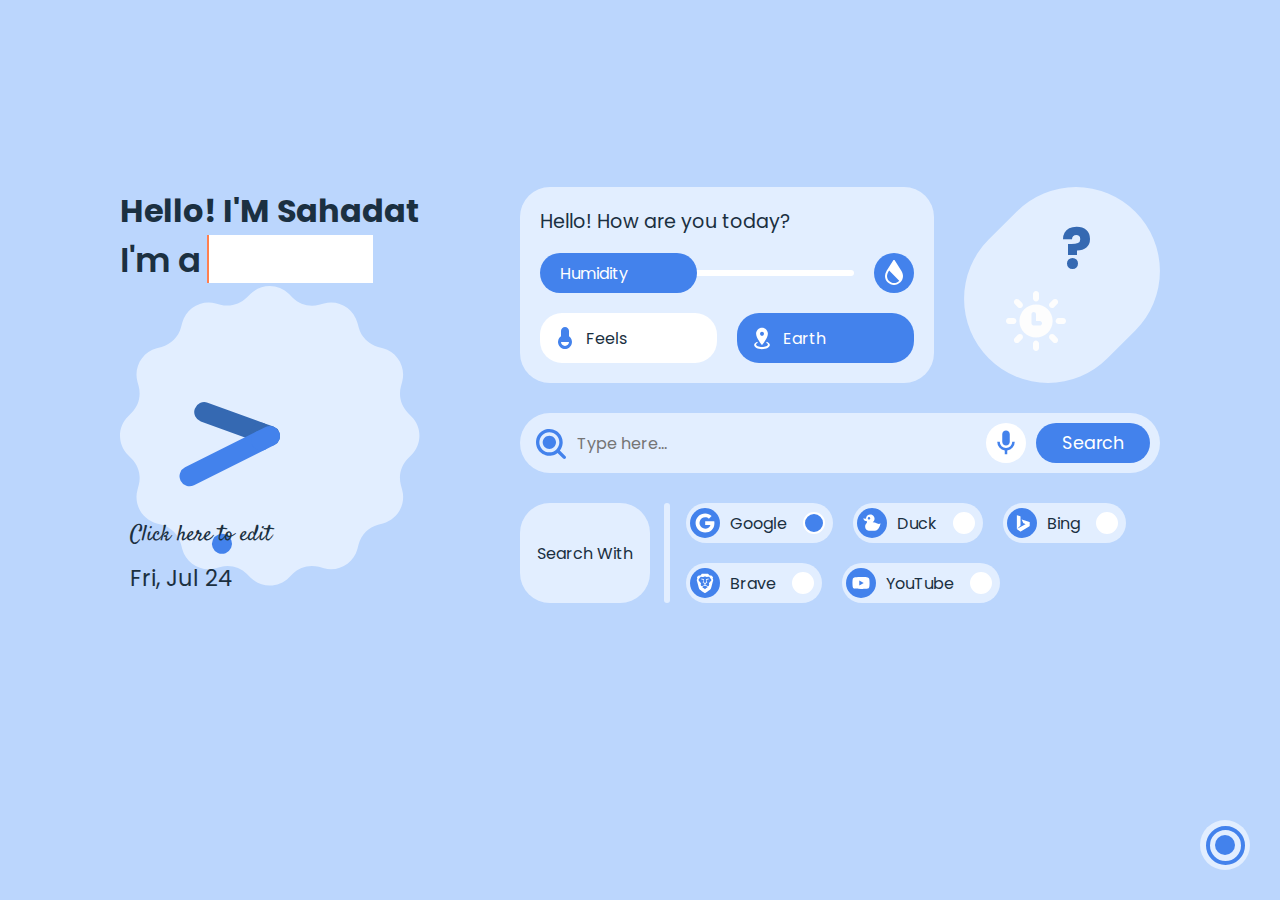
==== commit beae88f4: "Update index.html" ====
--- a/index.html
+++ b/index.html
@@ -16,7 +16,7 @@
     <meta name="google-site-verification" content="f80bboVVkBBgR-pRl_jZR6dnG7tuaYD4Fv4fSr3IhZE" />
     <title>New Tab</title>
     <link href="style.css" rel="stylesheet">
-    <link href="./favicon/icon.ico" rel="icon" type="image/x-icon">
+    <link href="./icon.png" rel="icon" type="image/x-icon">
     <style id="iconStyle"></style>
 
     <script defer src="languages.js"></script>
